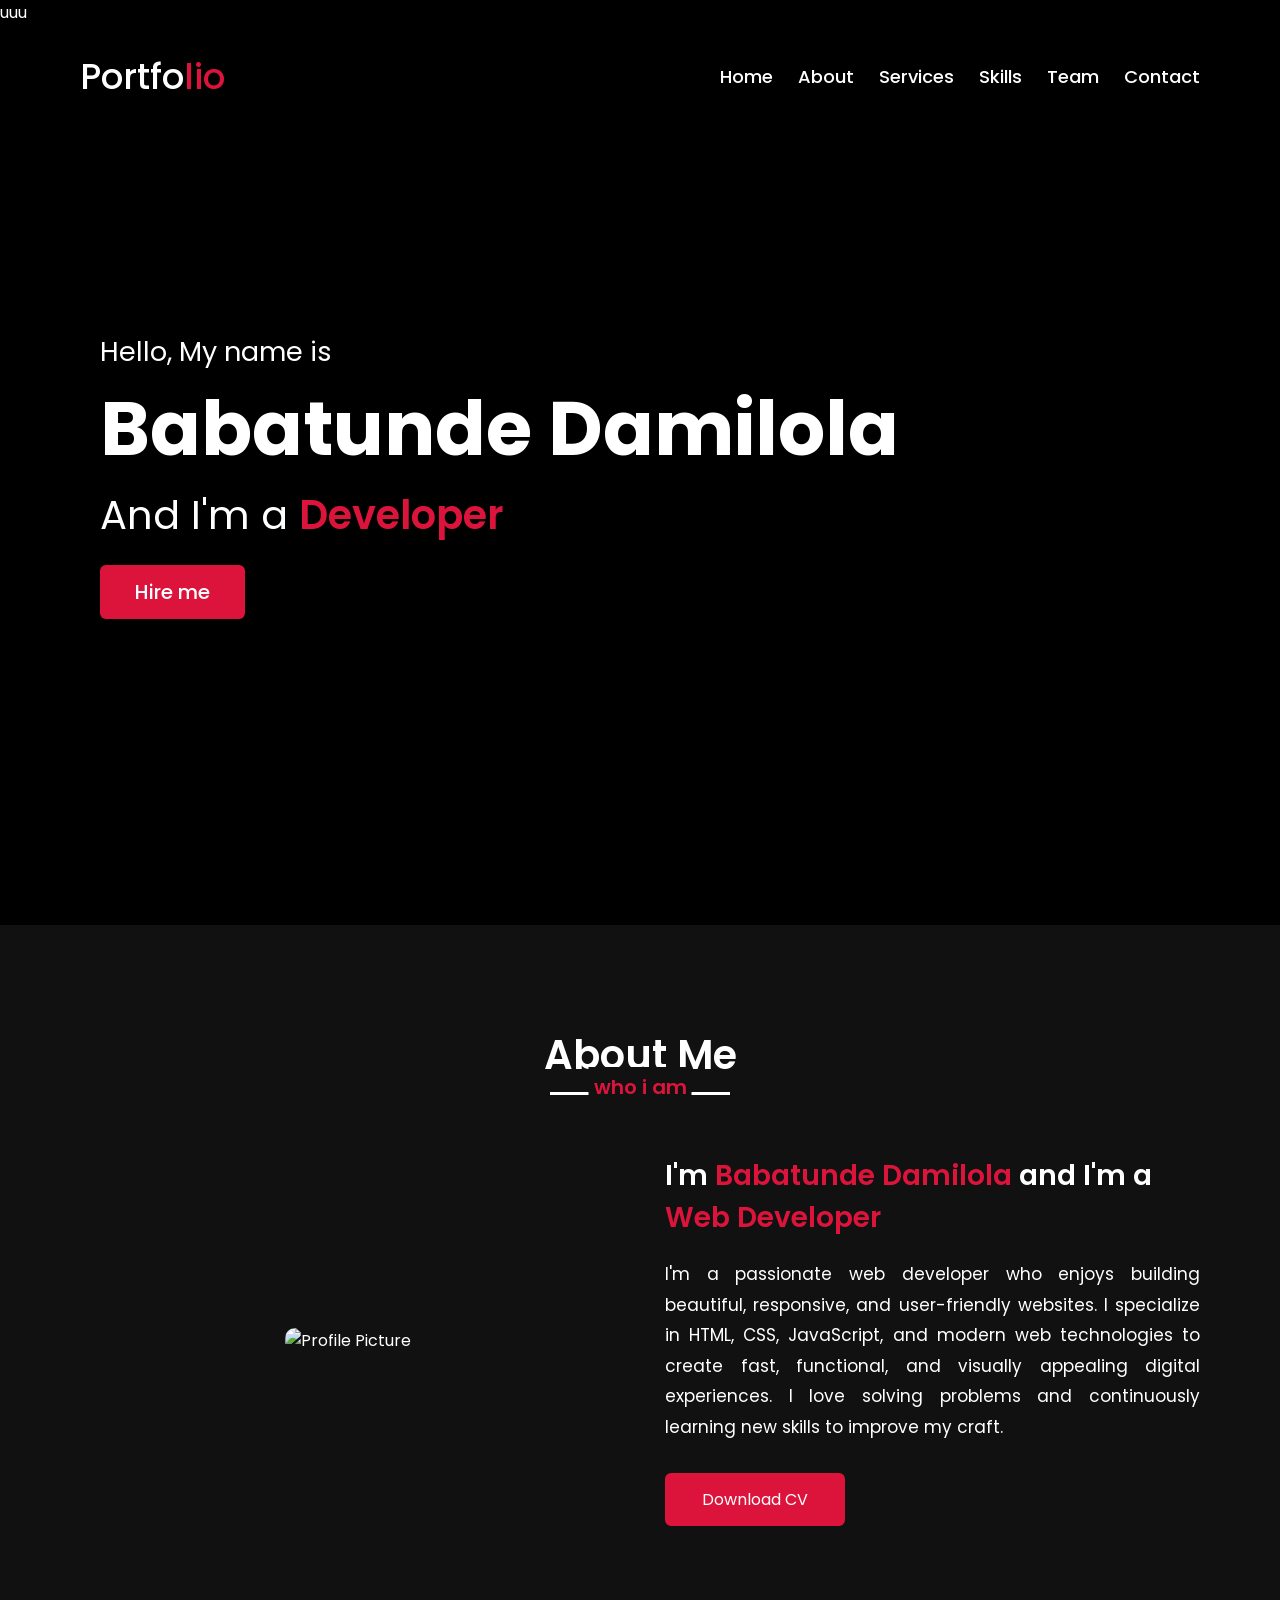
==== index.html @ c6ede499 "first commit" ====
<!doctype html>
<html lang="en">
  <head>
    <meta charset="UTF-8" />
    <meta name="viewport" content="width=device-width, initial-scale=1.0" />
    <link rel="stylesheet" href="style.css" />
    <title>Document</title>
    uuu
  </head>
  <body>
    <nav class="navbar">
      <div class="logo">
        <a href="#">Portfo<span>lio</span> </a>
      </div>
      <ul class="menu">
        <li><a href="#">Home</a></li>
        <li><a href="#">About</a></li>
        <li><a href="#">Services</a></li>
        <li><a href="#">Skills</a></li>
        <li><a href="#">Team</a></li>
        <li><a href="#">Contact</a></li>
      </ul>
    </nav>
    <section class="home">
      <div class="home-content">
        <div class="text-1">Hello, My name is</div>
        <div class="text-2">Babatunde Damilola</div>
        <div class="text-3">And I'm a <span>Developer</span></div>
        <a href="#" class="hire-btn">Hire me</a>
      </div>
    </section>
  </body>
</html>
<!-- About Section -->
<section class="about" id="about">
  <div class="max-width">
    <h2 class="title">About Me</h2>

    <div class="about-content">
      <div class="column left">
        <img src="images/profile.jpg" alt="Profile Picture" />
      </div>

      <div class="column right">
        <div class="text">
          I'm <span>Babatunde Damilola</span> and I'm a
          <span>Web Developer</span>
        </div>

        <p>
          I'm a passionate web developer who enjoys building beautiful,
          responsive, and user-friendly websites. I specialize in HTML, CSS,
          JavaScript, and modern web technologies to create fast, functional,
          and visually appealing digital experiences. I love solving problems
          and continuously learning new skills to improve my craft.
        </p>

        <a href="#">Download CV</a>
      </div>
    </div>
  </div>
</section>
---- style.css ----
@import url('https://fonts.googleapis.com/css2?family=Poppins:wght@300;400;500;600;700&display=swap');

* {
    margin: 0;
    padding: 0;
    box-sizing: border-box;
    font-family: 'Poppins', sans-serif;
}

body {
    background: #000;
    color: white;
}

/* Navbar */
.navbar {
    position: fixed;
    width: 100%;
    padding: 25px 80px;
    display: flex;
    justify-content: space-between;
    align-items: center;
}

.logo a {
    color: white;
    text-decoration: none;
    font-size: 35px;
    font-weight: 500;
}

.logo a span {
    color: crimson;
}

.menu {
    display: flex;
    list-style: none;
}

.menu li {
    margin-left: 25px;
}

.menu li a {
    color: white;
    text-decoration: none;
    font-size: 18px;
    font-weight: 500;
}

.menu li a:hover {
    color: crimson;
}

/* Home Section */
.home {
    height: 100vh;
    display: flex;
    align-items: center;
    padding-left: 100px;
}

.text-1 {
    font-size: 27px;
}

.text-2 {
    font-size: 75px;
    font-weight: 700;
}

.text-3 {
    font-size: 40px;
}

.text-3 span {
    color: crimson;
    font-weight: 600;
}

.home-content a {
    display: inline-block;
    margin-top: 20px;
    background: crimson;
    color: white;
    text-decoration: none;
    padding: 12px 35px;
    border-radius: 6px;
    font-size: 20px;
    font-weight: 500;
}

.hire-btn {
    display: inline-block;
    background: crimson;
    color: white;
    text-decoration: none;
    font-size: 25px;
    font-weight: 500;
    padding: 12px 36px;
    border-radius: 6px;
    margin-top: 20px;
    transition: all 0.3s ease;
}

.hire-btn:hover {
    background: transparent;
    color: crimson;
    border: 2px solid crimson;
}

/* About Section */
.about {
    background: #111;
    color: #fff;
    padding: 100px 0;
}

.max-width {
    max-width: 1300px;
    padding: 0 80px;
    margin: auto;
}

.about .title {
    position: relative;
    text-align: center;
    font-size: 40px;
    font-weight: 600;
    margin-bottom: 70px;
}

.about .title::before {
    content: "";
    position: absolute;
    bottom: -10px;
    left: 50%;
    width: 180px;
    height: 3px;
    background: #fff;
    transform: translateX(-50%);
}

.about .title::after {
    content: "who i am";
    position: absolute;
    bottom: -22px;
    left: 50%;
    font-size: 20px;
    color: crimson;
    padding: 5px;
    background: #111;
    transform: translateX(-50%);
}

.about-content {
    display: flex;
    justify-content: space-between;
    align-items: center;
    gap: 50px;
    flex-wrap: wrap;
}

.about-content .left {
    flex: 1;
    text-align: center;
}

.about-content .left img {
    width: 350px;
    max-width: 100%;
    border-radius: 10px;
    object-fit: cover;
}

.about-content .right {
    flex: 1;
}

.about-content .right .text {
    font-size: 28px;
    font-weight: 600;
    margin-bottom: 20px;
}

.about-content .right .text span {
    color: crimson;
}

.about-content .right p {
    font-size: 17px;
    line-height: 1.8;
    text-align: justify;
}

.about-content .right a {
    display: inline-block;
    margin-top: 30px;
    padding: 12px 35px;
    background: crimson;
    color: #fff;
    text-decoration: none;
    border-radius: 6px;
    border: 2px solid crimson;
    transition: .3s;
}

.about-content .right a:hover {
    background: transparent;
    color: crimson;
}
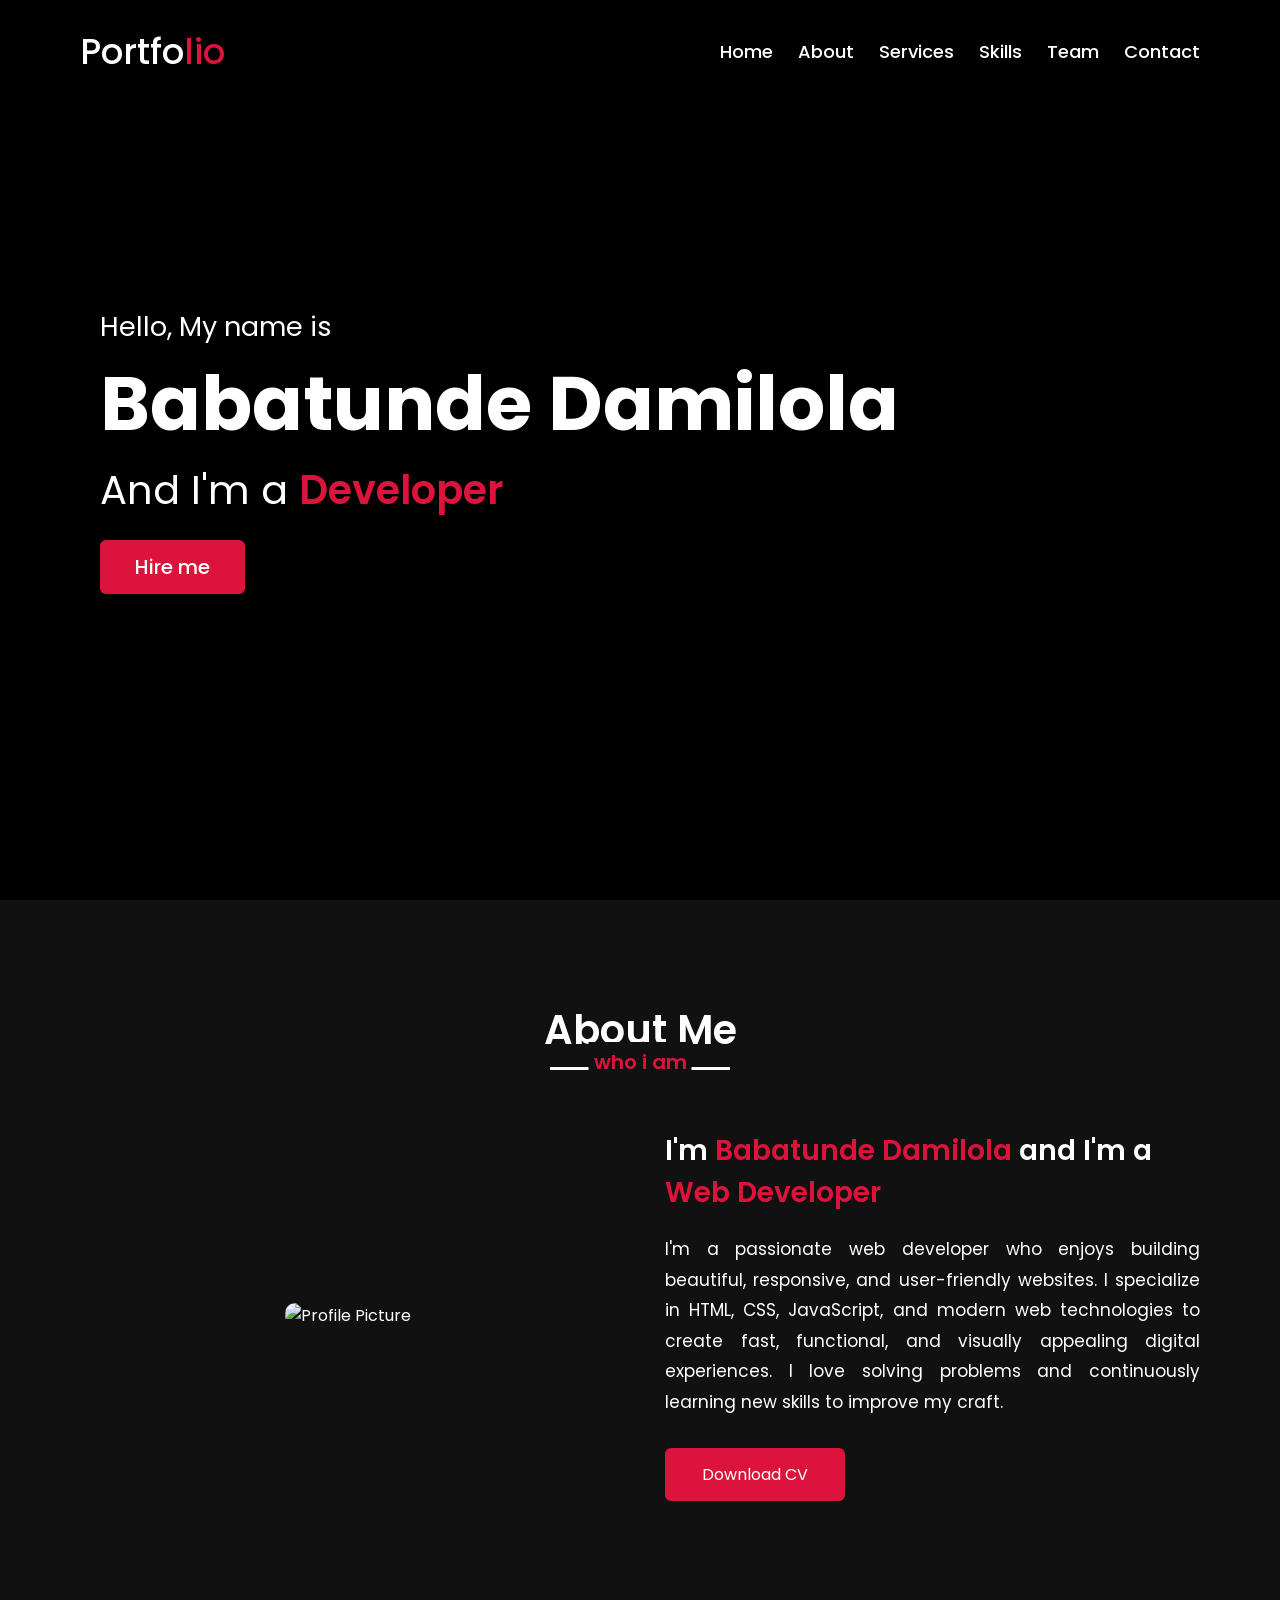
==== commit fda7f1db: "Change document title to 'My Portfolio'" ====
--- a/index.html
+++ b/index.html
@@ -4,8 +4,7 @@
     <meta charset="UTF-8" />
     <meta name="viewport" content="width=device-width, initial-scale=1.0" />
     <link rel="stylesheet" href="style.css" />
-    <title>Document</title>
-    uuu
+    <title>My Portfolio</title>
   </head>
   <body>
     <nav class="navbar">
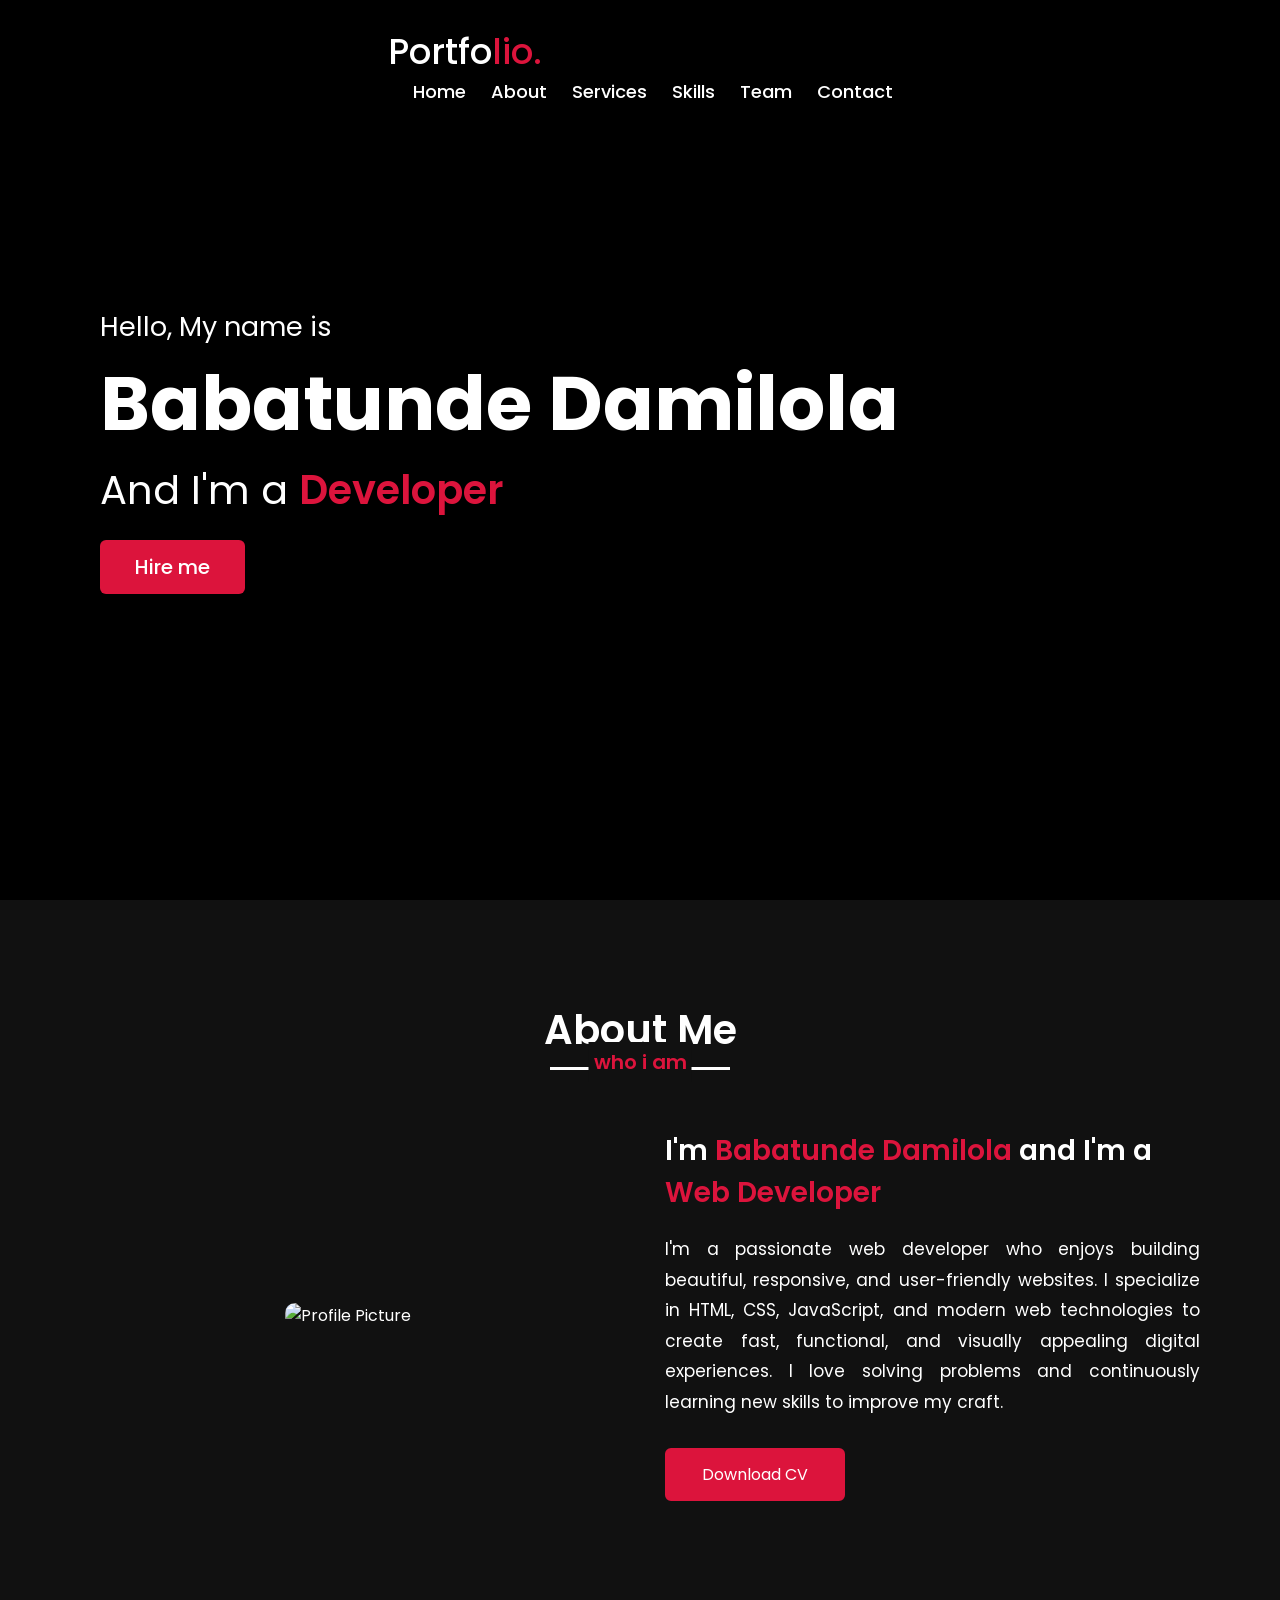
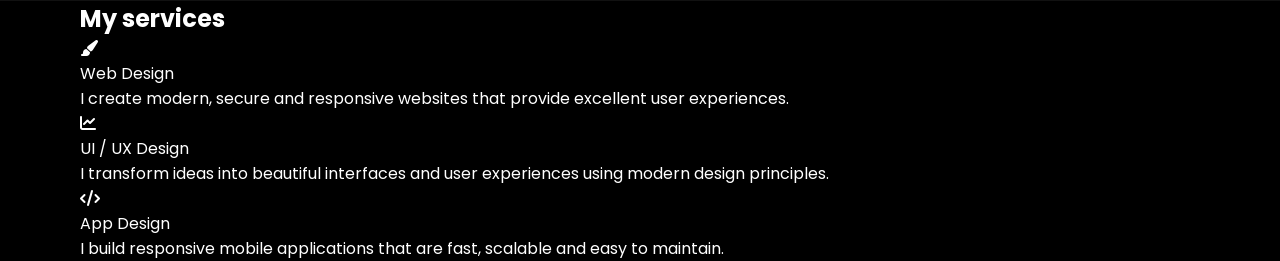
==== commit 0d77cf33: "Update index.html" ====
--- a/index.html
+++ b/index.html
@@ -5,21 +5,31 @@
     <meta name="viewport" content="width=device-width, initial-scale=1.0" />
     <link rel="stylesheet" href="style.css" />
     <title>My Portfolio</title>
+    <link
+      rel="stylesheet"
+      href="https://cdnjs.cloudflare.com/ajax/libs/font-awesome/6.7.2/css/all.min.css"
+    />
+    <script src="script.js"></script>
   </head>
   <body>
-    <nav class="navbar">
-      <div class="logo">
-        <a href="#">Portfo<span>lio</span> </a>
-      </div>
-      <ul class="menu">
-        <li><a href="#">Home</a></li>
-        <li><a href="#">About</a></li>
-        <li><a href="#">Services</a></li>
-        <li><a href="#">Skills</a></li>
-        <li><a href="#">Team</a></li>
-        <li><a href="#">Contact</a></li>
-      </ul>
-    </nav>
+    <header>
+      <nav class="navbar">
+        <div class="max-width">
+          <div class="logo">
+            <a href="#">Portfo<span>lio.</span></a>
+          </div>
+
+          <ul class="menu">
+            <li><a href="#home">Home</a></li>
+            <li><a href="#about">About</a></li>
+            <li><a href="#services">Services</a></li>
+            <li><a href="#skills">Skills</a></li>
+            <li><a href="#team">Team</a></li>
+            <li><a href="#contact">Contact</a></li>
+          </ul>
+        </div>
+      </nav>
+    </header>
     <section class="home">
       <div class="home-content">
         <div class="text-1">Hello, My name is</div>
@@ -59,3 +69,49 @@
     </div>
   </div>
 </section>
+<section class="services" id="services">
+  <div class="max-width">
+    <h2 class="title">My services</h2>
+
+    <div class="serv-content">
+      <div class="card">
+        <div class="box">
+          <i class="fas fa-paint-brush"></i>
+
+          <div class="text">Web Design</div>
+
+          <p>
+            I create modern, secure and responsive websites that provide
+            excellent user experiences.
+          </p>
+        </div>
+      </div>
+
+      <div class="card">
+        <div class="box">
+          <i class="fas fa-chart-line"></i>
+
+          <div class="text">UI / UX Design</div>
+
+          <p>
+            I transform ideas into beautiful interfaces and user experiences
+            using modern design principles.
+          </p>
+        </div>
+      </div>
+
+      <div class="card">
+        <div class="box">
+          <i class="fas fa-code"></i>
+
+          <div class="text">App Design</div>
+
+          <p>
+            I build responsive mobile applications that are fast, scalable and
+            easy to maintain.
+          </p>
+        </div>
+      </div>
+    </div>
+  </div>
+</section>
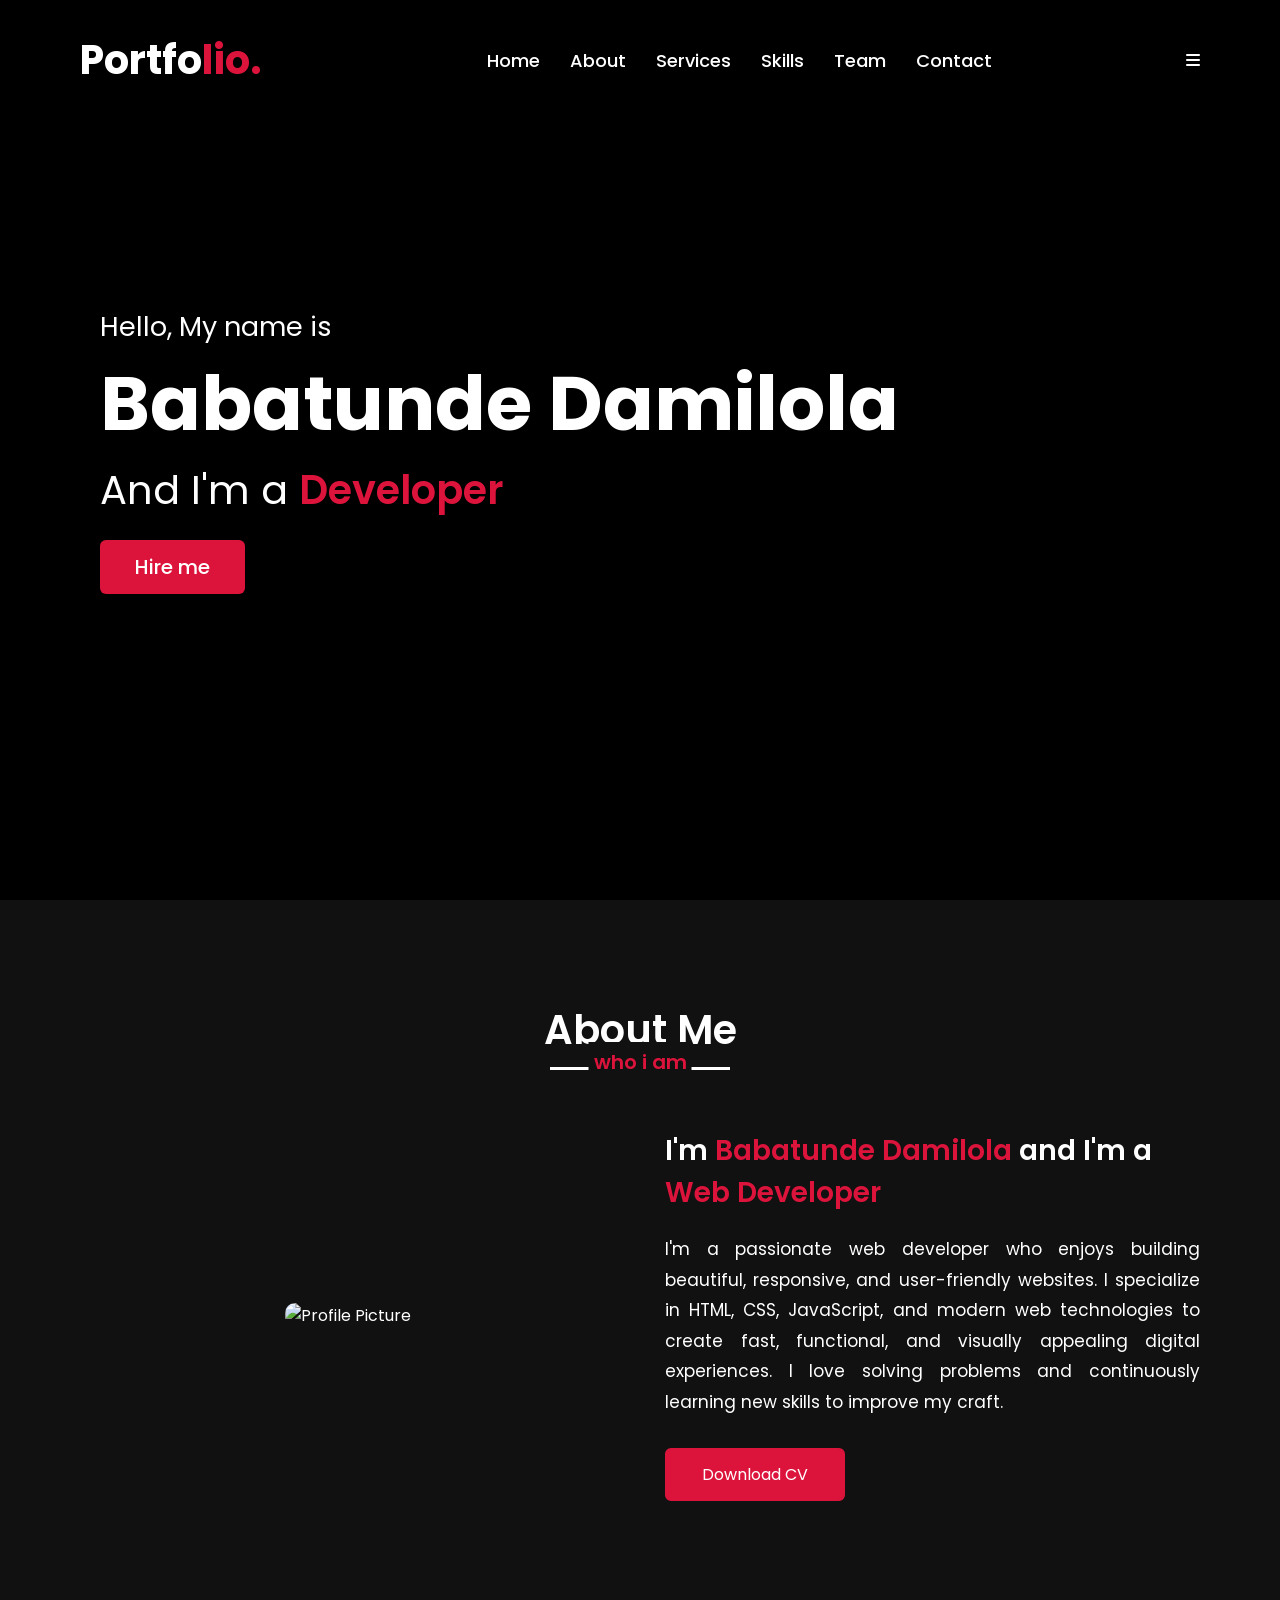
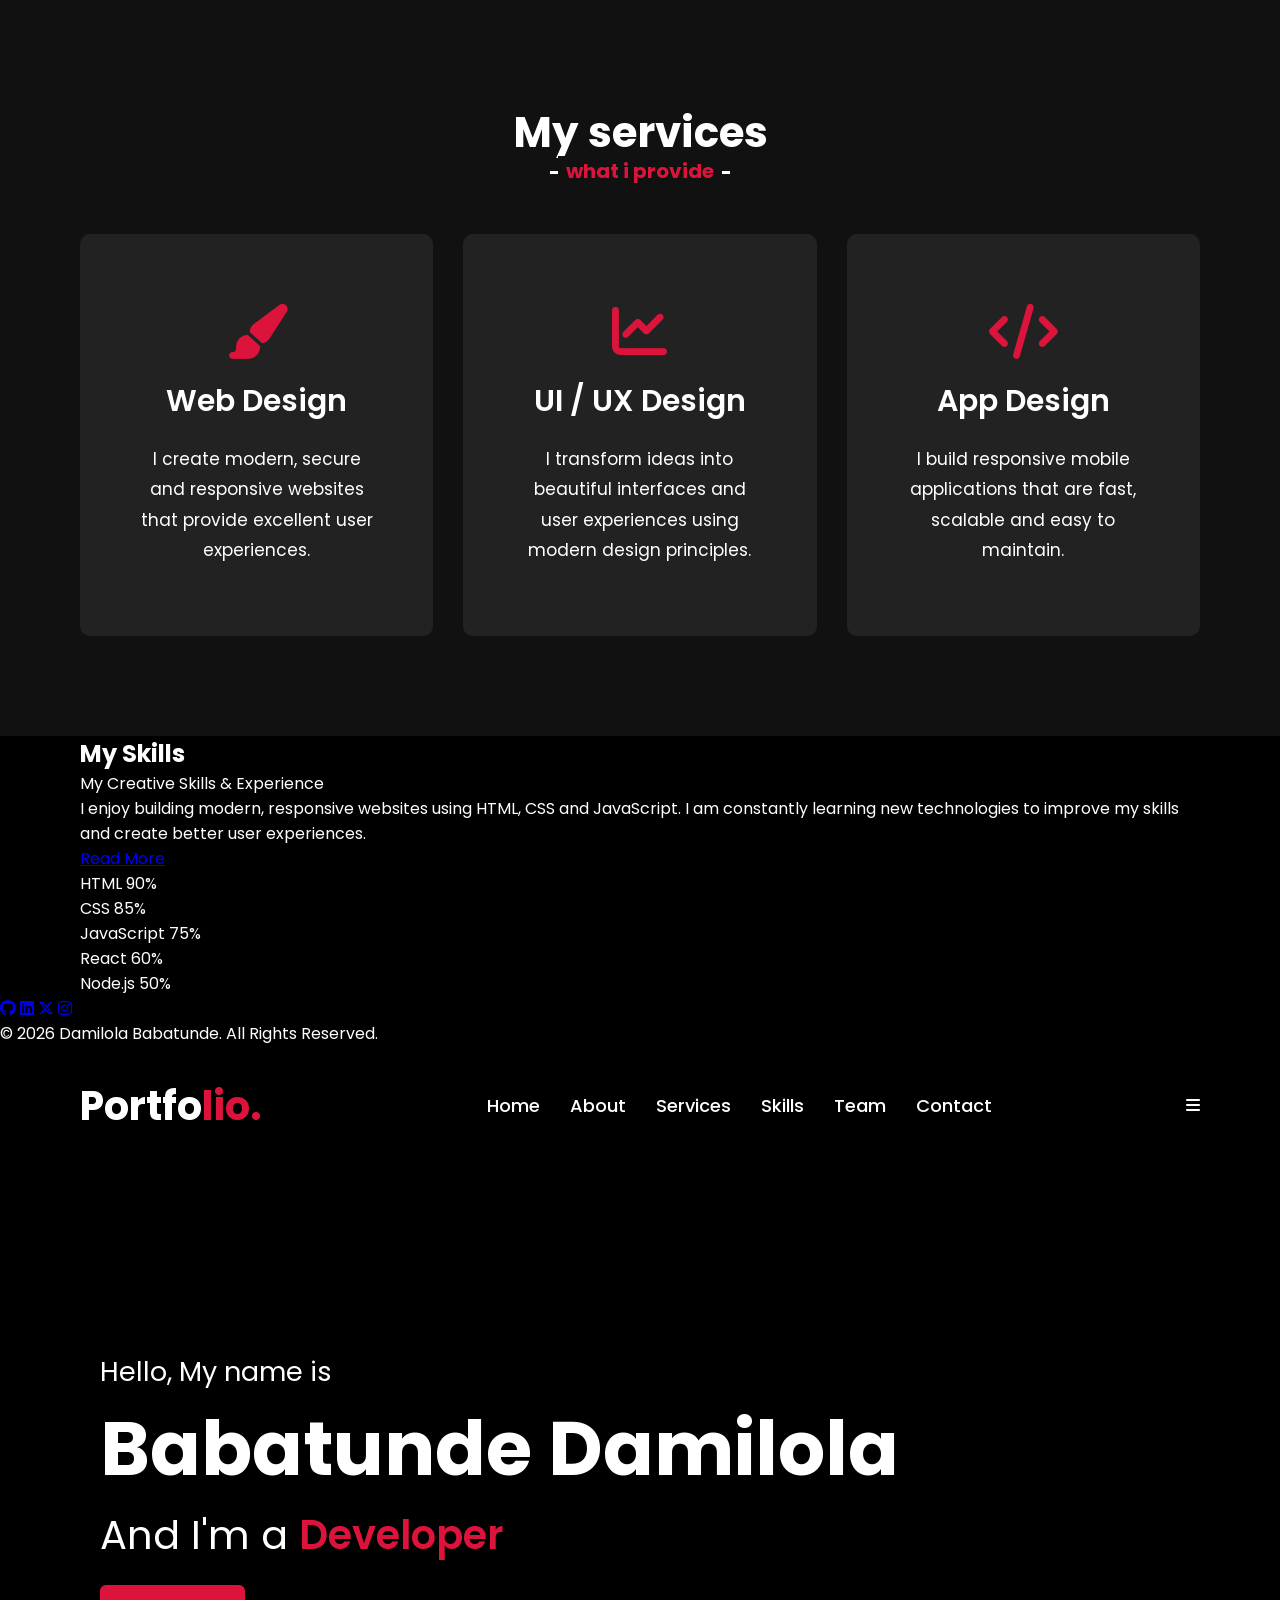
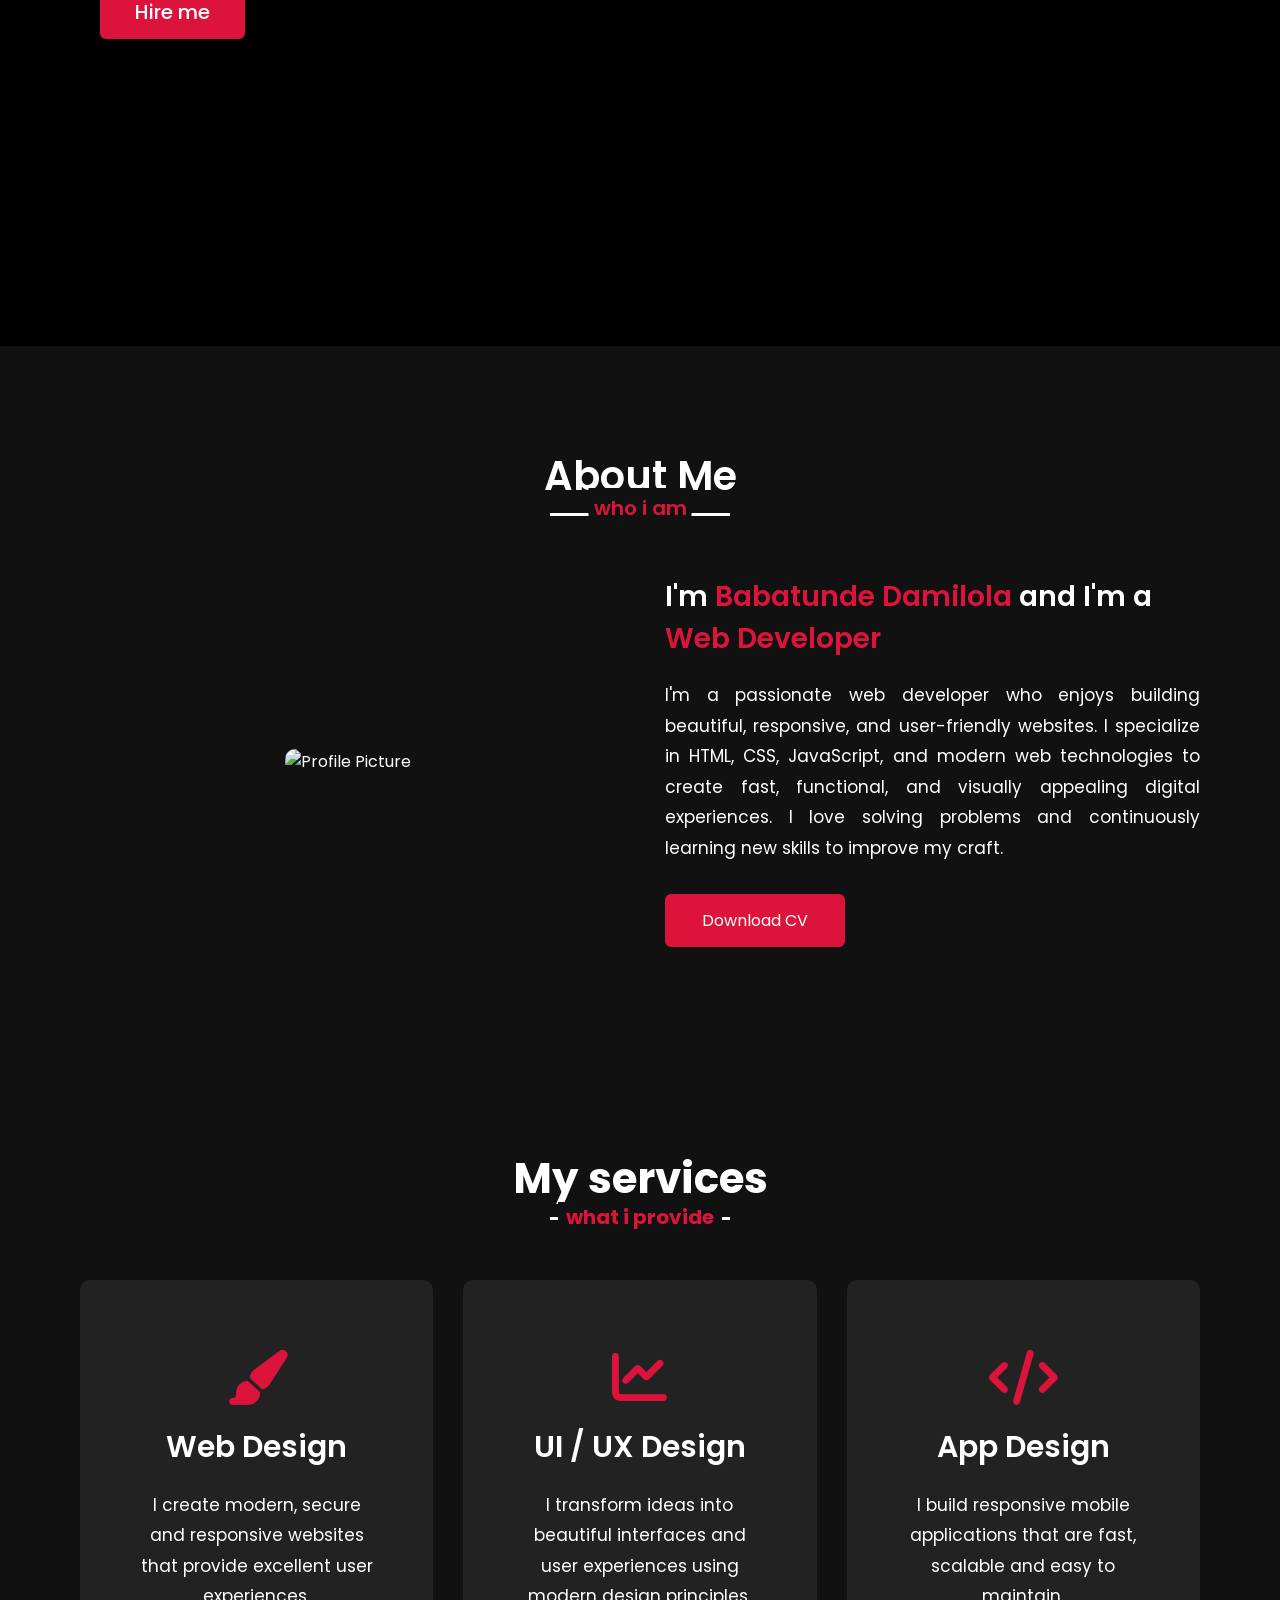
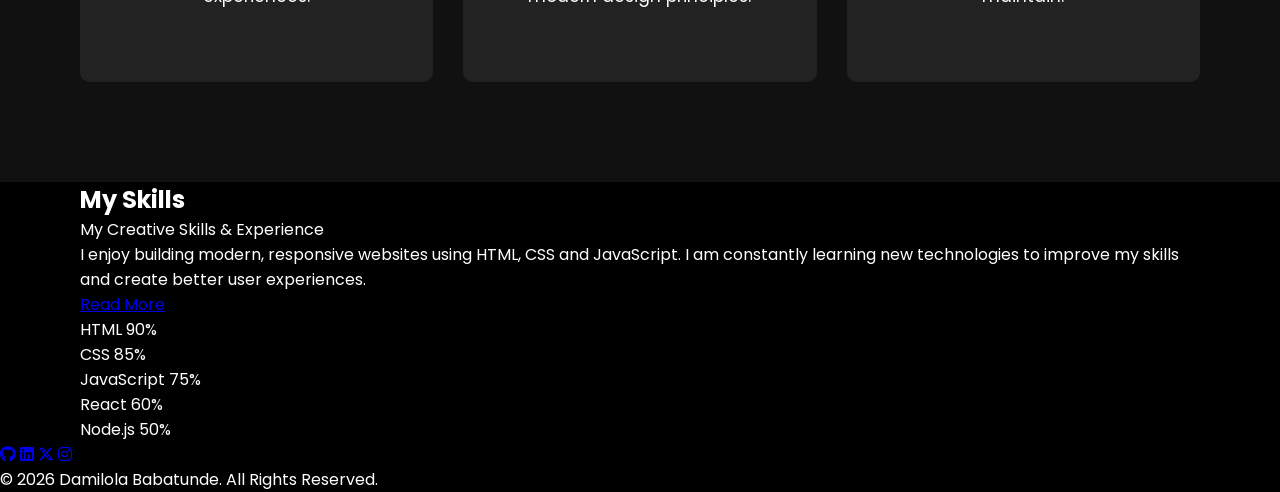
==== commit 30ba1f0e: "Update index.html" ====
--- a/index.html
+++ b/index.html
@@ -27,6 +27,9 @@
             <li><a href="#team">Team</a></li>
             <li><a href="#contact">Contact</a></li>
           </ul>
+          <div class="menu-btn">
+            <i class="fas fa-bars"></i>
+          </div>
         </div>
       </nav>
     </header>
@@ -115,3 +118,299 @@
     </div>
   </div>
 </section>
+<section class="skills" id="skills">
+  <div class="max-width">
+    <h2 class="title">My Skills</h2>
+
+    <div class="skills-content">
+      <!-- Left Side -->
+
+      <div class="column left">
+        <div class="text">My Creative Skills & Experience</div>
+
+        <p>
+          I enjoy building modern, responsive websites using HTML, CSS and
+          JavaScript. I am constantly learning new technologies to improve my
+          skills and create better user experiences.
+        </p>
+
+        <a href="#">Read More</a>
+      </div>
+
+      <!-- Right Side -->
+
+      <div class="column right">
+        <div class="bars">
+          <div class="info">
+            <span>HTML</span>
+            <span>90%</span>
+          </div>
+
+          <div class="line html"></div>
+        </div>
+
+        <div class="bars">
+          <div class="info">
+            <span>CSS</span>
+            <span>85%</span>
+          </div>
+
+          <div class="line css"></div>
+        </div>
+
+        <div class="bars">
+          <div class="info">
+            <span>JavaScript</span>
+            <span>75%</span>
+          </div>
+
+          <div class="line javascript"></div>
+        </div>
+
+        <div class="bars">
+          <div class="info">
+            <span>React</span>
+            <span>60%</span>
+          </div>
+
+          <div class="line react"></div>
+        </div>
+
+        <div class="bars">
+          <div class="info">
+            <span>Node.js</span>
+            <span>50%</span>
+          </div>
+
+          <div class="line node"></div>
+        </div>
+      </div>
+    </div>
+  </div>
+</section>
+
+<footer>
+  <div class="social-icons">
+    <a href="https://github.com/alicebab2018-a11y"
+      ><i class="fab fa-github"></i
+    ></a>
+
+    <a href="#"><i class="fab fa-linkedin"></i></a>
+
+    <a href="#"><i class="fab fa-x-twitter"></i></a>
+
+    <a href="https://www.instagram.com/dammy12310/?__pwa=1#"
+      ><i class="fab fa-instagram"></i
+    ></a>
+  </div>
+
+  <p>© 2026 Damilola Babatunde. All Rights Reserved.</p>
+</footer>
+<!doctype html>
+<html lang="en">
+  <head>
+    <meta charset="UTF-8" />
+    <meta name="viewport" content="width=device-width, initial-scale=1.0" />
+    <link rel="stylesheet" href="style.css" />
+    <title>My Portfolio</title>
+    <link
+      rel="stylesheet"
+      href="https://cdnjs.cloudflare.com/ajax/libs/font-awesome/6.7.2/css/all.min.css"
+    />
+    <script src="script.js"></script>
+  </head>
+  <body>
+    <header>
+      <nav class="navbar">
+        <div class="max-width">
+          <div class="logo">
+            <a href="#">Portfo<span>lio.</span></a>
+          </div>
+
+          <ul class="menu">
+            <li><a href="#home">Home</a></li>
+            <li><a href="#about">About</a></li>
+            <li><a href="#services">Services</a></li>
+            <li><a href="#skills">Skills</a></li>
+            <li><a href="#team">Team</a></li>
+            <li><a href="#contact">Contact</a></li>
+          </ul>
+          <div class="menu-btn">
+            <i class="fas fa-bars"></i>
+          </div>
+        </div>
+      </nav>
+    </header>
+    <section class="home">
+      <div class="home-content">
+        <div class="text-1">Hello, My name is</div>
+        <div class="text-2">Babatunde Damilola</div>
+        <div class="text-3">And I'm a <span>Developer</span></div>
+        <a href="#" class="hire-btn">Hire me</a>
+      </div>
+    </section>
+  </body>
+</html>
+<!-- About Section -->
+<section class="about" id="about">
+  <div class="max-width">
+    <h2 class="title">About Me</h2>
+
+    <div class="about-content">
+      <div class="column left">
+        <img src="images/profile.jpg" alt="Profile Picture" />
+      </div>
+
+      <div class="column right">
+        <div class="text">
+          I'm <span>Babatunde Damilola</span> and I'm a
+          <span>Web Developer</span>
+        </div>
+
+        <p>
+          I'm a passionate web developer who enjoys building beautiful,
+          responsive, and user-friendly websites. I specialize in HTML, CSS,
+          JavaScript, and modern web technologies to create fast, functional,
+          and visually appealing digital experiences. I love solving problems
+          and continuously learning new skills to improve my craft.
+        </p>
+
+        <a href="#">Download CV</a>
+      </div>
+    </div>
+  </div>
+</section>
+<section class="services" id="services">
+  <div class="max-width">
+    <h2 class="title">My services</h2>
+
+    <div class="serv-content">
+      <div class="card">
+        <div class="box">
+          <i class="fas fa-paint-brush"></i>
+
+          <div class="text">Web Design</div>
+
+          <p>
+            I create modern, secure and responsive websites that provide
+            excellent user experiences.
+          </p>
+        </div>
+      </div>
+
+      <div class="card">
+        <div class="box">
+          <i class="fas fa-chart-line"></i>
+
+          <div class="text">UI / UX Design</div>
+
+          <p>
+            I transform ideas into beautiful interfaces and user experiences
+            using modern design principles.
+          </p>
+        </div>
+      </div>
+
+      <div class="card">
+        <div class="box">
+          <i class="fas fa-code"></i>
+
+          <div class="text">App Design</div>
+
+          <p>
+            I build responsive mobile applications that are fast, scalable and
+            easy to maintain.
+          </p>
+        </div>
+      </div>
+    </div>
+  </div>
+</section>
+<section class="skills" id="skills">
+  <div class="max-width">
+    <h2 class="title">My Skills</h2>
+
+    <div class="skills-content">
+      <!-- Left Side -->
+
+      <div class="column left">
+        <div class="text">My Creative Skills & Experience</div>
+
+        <p>
+          I enjoy building modern, responsive websites using HTML, CSS and
+          JavaScript. I am constantly learning new technologies to improve my
+          skills and create better user experiences.
+        </p>
+
+        <a href="#">Read More</a>
+      </div>
+
+      <!-- Right Side -->
+
+      <div class="column right">
+        <div class="bars">
+          <div class="info">
+            <span>HTML</span>
+            <span>90%</span>
+          </div>
+
+          <div class="line html"></div>
+        </div>
+
+        <div class="bars">
+          <div class="info">
+            <span>CSS</span>
+            <span>85%</span>
+          </div>
+
+          <div class="line css"></div>
+        </div>
+
+        <div class="bars">
+          <div class="info">
+            <span>JavaScript</span>
+            <span>75%</span>
+          </div>
+
+          <div class="line javascript"></div>
+        </div>
+
+        <div class="bars">
+          <div class="info">
+            <span>React</span>
+            <span>60%</span>
+          </div>
+
+          <div class="line react"></div>
+        </div>
+
+        <div class="bars">
+          <div class="info">
+            <span>Node.js</span>
+            <span>50%</span>
+          </div>
+
+          <div class="line node"></div>
+        </div>
+      </div>
+    </div>
+  </div>
+</section>
+
+<footer>
+  <div class="social-icons">
+    <a href="https://github.com/alicebab2018-a11y"
+      ><i class="fab fa-github"></i
+    ></a>
+
+    <a href="#"><i class="fab fa-linkedin"></i></a>
+
+    <a href="#"><i class="fab fa-x-twitter"></i></a>
+
+    <a href="https://www.instagram.com/dammy12310/?__pwa=1#"
+      ><i class="fab fa-instagram"></i
+    ></a>
+  </div>
+
+  <p>© 2026 Damilola Babatunde. All Rights Reserved.</p>
+</footer>
--- a/style.css
+++ b/style.css
@@ -12,25 +12,40 @@
     color: white;
 }
 
-/* Navbar */
+/* NAVBAR */
+
 .navbar {
     position: fixed;
     width: 100%;
-    padding: 25px 80px;
+    padding: 30px 0;
+    z-index: 999;
+    transition: all .3s ease;
+}
+
+.navbar.sticky {
+    padding: 18px 0;
+    background: crimson;
+}
+
+.navbar .max-width {
     display: flex;
     justify-content: space-between;
     align-items: center;
 }
 
 .logo a {
-    color: white;
+    color: #fff;
+    font-size: 40px;
+    font-weight: 700;
     text-decoration: none;
-    font-size: 35px;
-    font-weight: 500;
-}
-
-.logo a span {
-    color: crimson;
+}
+
+.logo span {
+    color: crimson;
+}
+
+.navbar.sticky .logo span {
+    color: #fff;
 }
 
 .menu {
@@ -39,7 +54,7 @@
 }
 
 .menu li {
-    margin-left: 25px;
+    margin-left: 30px;
 }
 
 .menu li a {
@@ -47,10 +62,15 @@
     text-decoration: none;
     font-size: 18px;
     font-weight: 500;
+    transition: .3s;
 }
 
 .menu li a:hover {
     color: crimson;
+}
+
+.navbar.sticky .menu li a:hover {
+    color: black;
 }
 
 /* Home Section */
@@ -209,4 +229,313 @@
 .about-content .right a:hover {
     background: transparent;
     color: crimson;
-}+}
+
+.services {
+    background: #111;
+    color: #fff;
+    padding: 100px 0;
+}
+
+.serv-content {
+    display: flex;
+    justify-content: space-between;
+    flex-wrap: wrap;
+    gap: 30px;
+}
+
+.card {
+    flex: 1;
+    min-width: 280px;
+    background: #222;
+    border-radius: 10px;
+    text-align: center;
+    padding: 30px 25px;
+    transition: .3s;
+}
+
+.services {
+    background: #111;
+    color: #fff;
+    padding: 100px 0;
+}
+
+.services .title {
+    text-align: center;
+    font-size: 42px;
+    font-weight: 700;
+    position: relative;
+    margin-bottom: 70px;
+}
+
+.services .title::before {
+    content: "";
+    position: absolute;
+    width: 180px;
+    height: 3px;
+    background: #fff;
+    left: 50%;
+    bottom: -10px;
+    transform: translateX(-50%);
+}
+
+.services .title::after {
+    content: "what i provide";
+    position: absolute;
+    left: 50%;
+    bottom: -22px;
+    transform: translateX(-50%);
+    background: #111;
+    color: crimson;
+    padding: 0 8px;
+    font-size: 20px;
+}
+
+.serv-content {
+    display: flex;
+    justify-content: center;
+    gap: 30px;
+    flex-wrap: wrap;
+}
+
+.card {
+    width: 340px;
+    background: #222;
+    border-radius: 10px;
+    overflow: hidden;
+    transition: .4s;
+}
+
+.card:hover {
+    background: crimson;
+    transform: translateY(-12px);
+}
+
+.box {
+    text-align: center;
+    padding: 40px 30px;
+}
+
+.box i {
+    font-size: 55px;
+    color: crimson;
+    transition: .4s;
+}
+
+.card:hover i {
+    color: white;
+}
+
+.box .text {
+    font-size: 30px;
+    font-weight: 600;
+    margin: 20px 0;
+}
+
+.box p {
+    font-size: 17px;
+    line-height: 1.8;
+}
+
+.card:hover p,
+.card:hover .text {
+    color: white;
+}
+/* ============================= */
+/* LARGE TABLETS */
+/* ============================= */
+@media (max-width: 991px){
+
+    .max-width{
+        padding: 0 50px;
+    }
+
+    .home .text-2{
+        font-size: 65px;
+    }
+
+    .home .text-3{
+        font-size: 35px;
+    }
+
+    .about-content,
+    .serv-content,
+    .skills-content,
+    .contact-content{
+        flex-wrap: wrap;
+    }
+
+    .about-content .left,
+    .about-content .right,
+    .skills-content .column,
+    .contact-content .column{
+        width: 100%;
+    }
+
+    .card{
+        width: calc(50% - 15px);
+    }
+
+}
+
+/* ============================= */
+/* TABLETS */
+/* ============================= */
+@media (max-width:768px){
+
+    .max-width{
+        padding: 0 30px;
+    }
+
+    /* Navbar */
+
+    .menu{
+        position: fixed;
+        background:#111;
+        height:100vh;
+        width:100%;
+        left:-100%;
+        top:0;
+        text-align:center;
+        padding-top:80px;
+        transition:.4s;
+        display:block;
+    }
+
+    .menu.active{
+        left:0;
+    }
+
+    .menu li{
+        display:block;
+        margin:30px 0;
+    }
+
+    .menu li a{
+        font-size:25px;
+    }
+
+    .menu-btn{
+        display:block;
+        color:white;
+        font-size:28px;
+        cursor:pointer;
+    }
+
+    /* Home */
+
+    .home{
+        text-align:center;
+    }
+
+    .home-content{
+        width:100%;
+    }
+
+    .home .text-1{
+        font-size:24px;
+    }
+
+    .home .text-2{
+        font-size:55px;
+    }
+
+    .home .text-3{
+        font-size:30px;
+    }
+
+    .hire-btn{
+        font-size:18px;
+        padding:12px 30px;
+    }
+
+    /* About */
+
+    .about-content{
+        flex-direction:column;
+        text-align:center;
+    }
+
+    .about-content .left img{
+        width:260px;
+    }
+
+    .about-content .right{
+        margin-top:40px;
+    }
+
+    /* Services */
+
+    .serv-content{
+        justify-content:center;
+    }
+
+    .card{
+        width:100%;
+        max-width:450px;
+    }
+
+}
+
+/* ============================= */
+/* MOBILE */
+/* ============================= */
+@media (max-width:480px){
+
+    .max-width{
+        padding:0 20px;
+    }
+
+    .logo a{
+        font-size:30px;
+    }
+
+    .home .text-1{
+        font-size:18px;
+    }
+
+    .home .text-2{
+        font-size:38px;
+    }
+
+    .home .text-3{
+        font-size:22px;
+    }
+
+    .title{
+        font-size:32px;
+    }
+
+    .about .title::after,
+    .services .title::after,
+    .skills .title::after,
+    .contact .title::after{
+        font-size:16px;
+    }
+
+    .about-content .left img{
+        width:200px;
+    }
+
+    .box{
+        padding:30px 20px;
+    }
+
+    .box i{
+        font-size:45px;
+    }
+
+    .box .text{
+        font-size:22px;
+    }
+
+    .box p{
+        font-size:15px;
+    }
+
+    .hire-btn{
+        width:100%;
+        text-align:center;
+    }
+
+}
--- a/style.css
+++ b/style.css
@@ -12,25 +12,40 @@
     color: white;
 }
 
-/* Navbar */
+/* NAVBAR */
+
 .navbar {
     position: fixed;
     width: 100%;
-    padding: 25px 80px;
+    padding: 30px 0;
+    z-index: 999;
+    transition: all .3s ease;
+}
+
+.navbar.sticky {
+    padding: 18px 0;
+    background: crimson;
+}
+
+.navbar .max-width {
     display: flex;
     justify-content: space-between;
     align-items: center;
 }
 
 .logo a {
-    color: white;
+    color: #fff;
+    font-size: 40px;
+    font-weight: 700;
     text-decoration: none;
-    font-size: 35px;
-    font-weight: 500;
-}
-
-.logo a span {
-    color: crimson;
+}
+
+.logo span {
+    color: crimson;
+}
+
+.navbar.sticky .logo span {
+    color: #fff;
 }
 
 .menu {
@@ -39,7 +54,7 @@
 }
 
 .menu li {
-    margin-left: 25px;
+    margin-left: 30px;
 }
 
 .menu li a {
@@ -47,10 +62,15 @@
     text-decoration: none;
     font-size: 18px;
     font-weight: 500;
+    transition: .3s;
 }
 
 .menu li a:hover {
     color: crimson;
+}
+
+.navbar.sticky .menu li a:hover {
+    color: black;
 }
 
 /* Home Section */
@@ -209,4 +229,313 @@
 .about-content .right a:hover {
     background: transparent;
     color: crimson;
-}+}
+
+.services {
+    background: #111;
+    color: #fff;
+    padding: 100px 0;
+}
+
+.serv-content {
+    display: flex;
+    justify-content: space-between;
+    flex-wrap: wrap;
+    gap: 30px;
+}
+
+.card {
+    flex: 1;
+    min-width: 280px;
+    background: #222;
+    border-radius: 10px;
+    text-align: center;
+    padding: 30px 25px;
+    transition: .3s;
+}
+
+.services {
+    background: #111;
+    color: #fff;
+    padding: 100px 0;
+}
+
+.services .title {
+    text-align: center;
+    font-size: 42px;
+    font-weight: 700;
+    position: relative;
+    margin-bottom: 70px;
+}
+
+.services .title::before {
+    content: "";
+    position: absolute;
+    width: 180px;
+    height: 3px;
+    background: #fff;
+    left: 50%;
+    bottom: -10px;
+    transform: translateX(-50%);
+}
+
+.services .title::after {
+    content: "what i provide";
+    position: absolute;
+    left: 50%;
+    bottom: -22px;
+    transform: translateX(-50%);
+    background: #111;
+    color: crimson;
+    padding: 0 8px;
+    font-size: 20px;
+}
+
+.serv-content {
+    display: flex;
+    justify-content: center;
+    gap: 30px;
+    flex-wrap: wrap;
+}
+
+.card {
+    width: 340px;
+    background: #222;
+    border-radius: 10px;
+    overflow: hidden;
+    transition: .4s;
+}
+
+.card:hover {
+    background: crimson;
+    transform: translateY(-12px);
+}
+
+.box {
+    text-align: center;
+    padding: 40px 30px;
+}
+
+.box i {
+    font-size: 55px;
+    color: crimson;
+    transition: .4s;
+}
+
+.card:hover i {
+    color: white;
+}
+
+.box .text {
+    font-size: 30px;
+    font-weight: 600;
+    margin: 20px 0;
+}
+
+.box p {
+    font-size: 17px;
+    line-height: 1.8;
+}
+
+.card:hover p,
+.card:hover .text {
+    color: white;
+}
+/* ============================= */
+/* LARGE TABLETS */
+/* ============================= */
+@media (max-width: 991px){
+
+    .max-width{
+        padding: 0 50px;
+    }
+
+    .home .text-2{
+        font-size: 65px;
+    }
+
+    .home .text-3{
+        font-size: 35px;
+    }
+
+    .about-content,
+    .serv-content,
+    .skills-content,
+    .contact-content{
+        flex-wrap: wrap;
+    }
+
+    .about-content .left,
+    .about-content .right,
+    .skills-content .column,
+    .contact-content .column{
+        width: 100%;
+    }
+
+    .card{
+        width: calc(50% - 15px);
+    }
+
+}
+
+/* ============================= */
+/* TABLETS */
+/* ============================= */
+@media (max-width:768px){
+
+    .max-width{
+        padding: 0 30px;
+    }
+
+    /* Navbar */
+
+    .menu{
+        position: fixed;
+        background:#111;
+        height:100vh;
+        width:100%;
+        left:-100%;
+        top:0;
+        text-align:center;
+        padding-top:80px;
+        transition:.4s;
+        display:block;
+    }
+
+    .menu.active{
+        left:0;
+    }
+
+    .menu li{
+        display:block;
+        margin:30px 0;
+    }
+
+    .menu li a{
+        font-size:25px;
+    }
+
+    .menu-btn{
+        display:block;
+        color:white;
+        font-size:28px;
+        cursor:pointer;
+    }
+
+    /* Home */
+
+    .home{
+        text-align:center;
+    }
+
+    .home-content{
+        width:100%;
+    }
+
+    .home .text-1{
+        font-size:24px;
+    }
+
+    .home .text-2{
+        font-size:55px;
+    }
+
+    .home .text-3{
+        font-size:30px;
+    }
+
+    .hire-btn{
+        font-size:18px;
+        padding:12px 30px;
+    }
+
+    /* About */
+
+    .about-content{
+        flex-direction:column;
+        text-align:center;
+    }
+
+    .about-content .left img{
+        width:260px;
+    }
+
+    .about-content .right{
+        margin-top:40px;
+    }
+
+    /* Services */
+
+    .serv-content{
+        justify-content:center;
+    }
+
+    .card{
+        width:100%;
+        max-width:450px;
+    }
+
+}
+
+/* ============================= */
+/* MOBILE */
+/* ============================= */
+@media (max-width:480px){
+
+    .max-width{
+        padding:0 20px;
+    }
+
+    .logo a{
+        font-size:30px;
+    }
+
+    .home .text-1{
+        font-size:18px;
+    }
+
+    .home .text-2{
+        font-size:38px;
+    }
+
+    .home .text-3{
+        font-size:22px;
+    }
+
+    .title{
+        font-size:32px;
+    }
+
+    .about .title::after,
+    .services .title::after,
+    .skills .title::after,
+    .contact .title::after{
+        font-size:16px;
+    }
+
+    .about-content .left img{
+        width:200px;
+    }
+
+    .box{
+        padding:30px 20px;
+    }
+
+    .box i{
+        font-size:45px;
+    }
+
+    .box .text{
+        font-size:22px;
+    }
+
+    .box p{
+        font-size:15px;
+    }
+
+    .hire-btn{
+        width:100%;
+        text-align:center;
+    }
+
+}
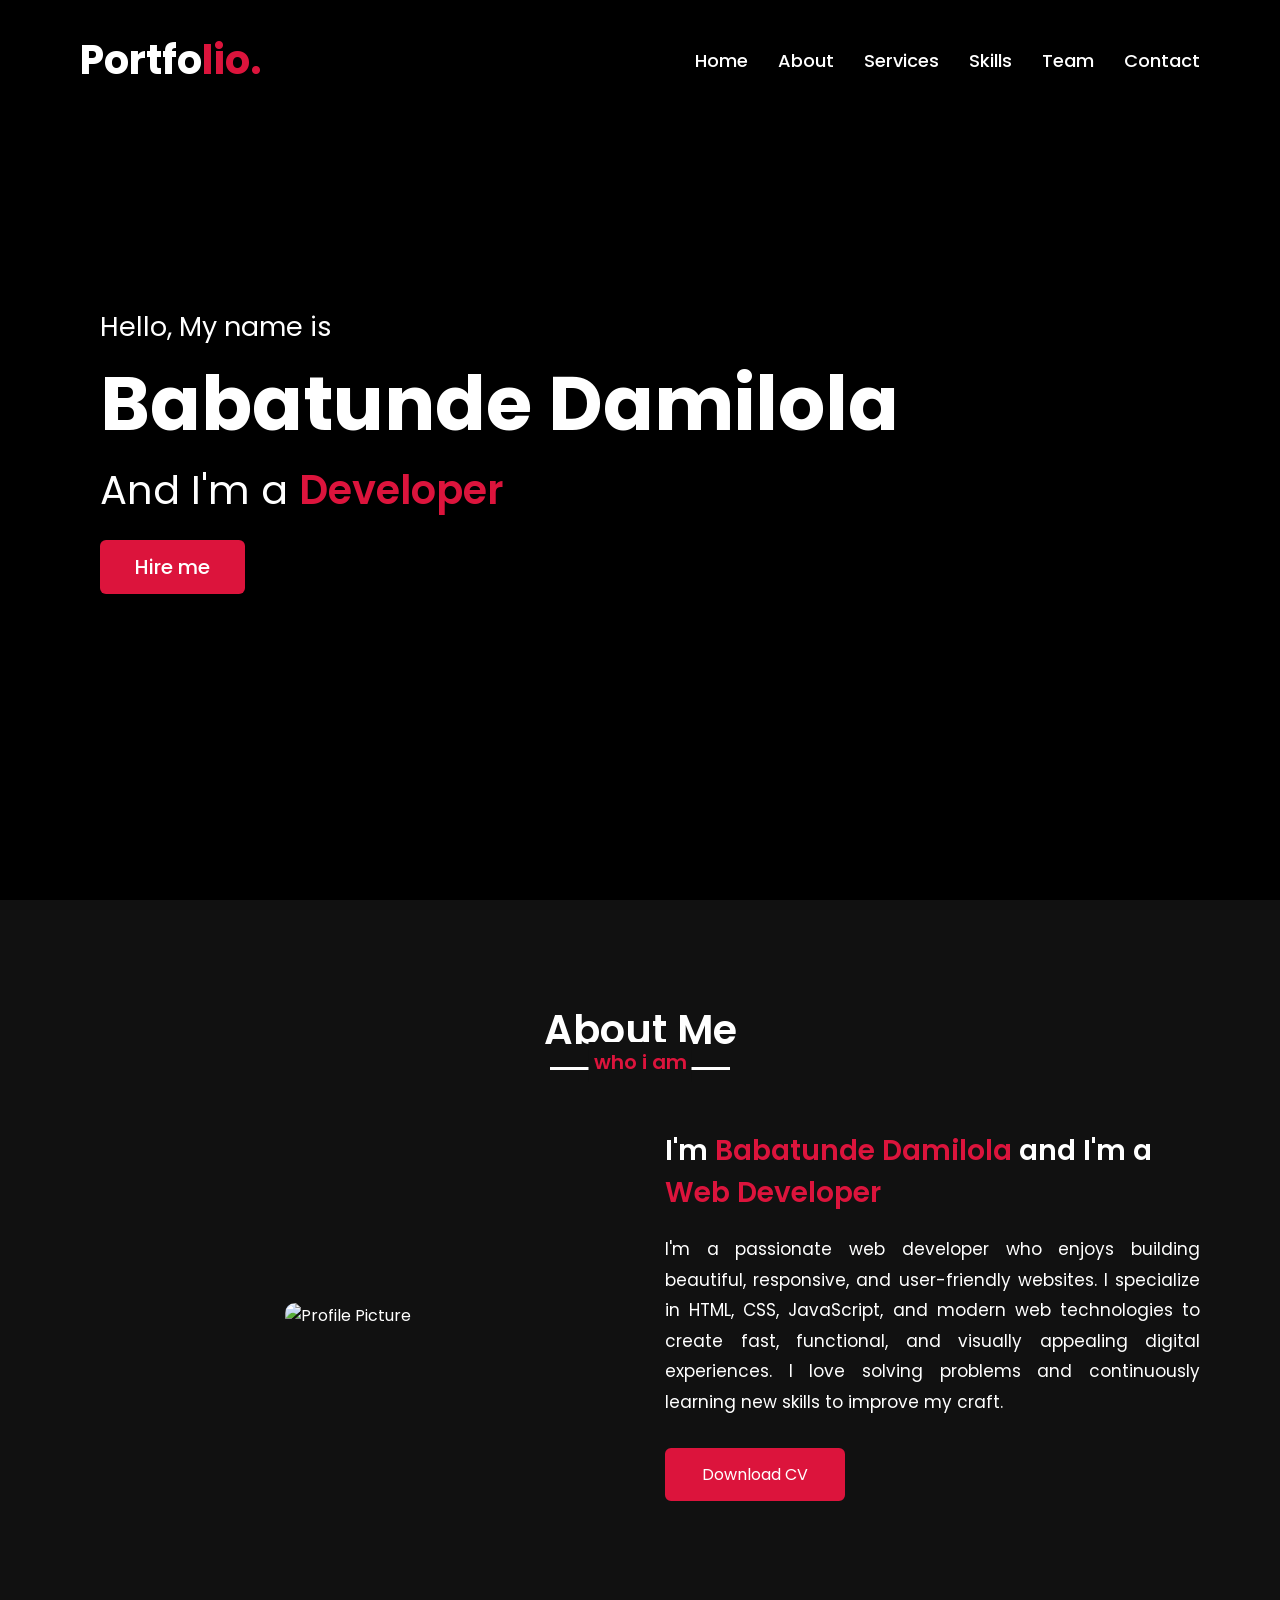
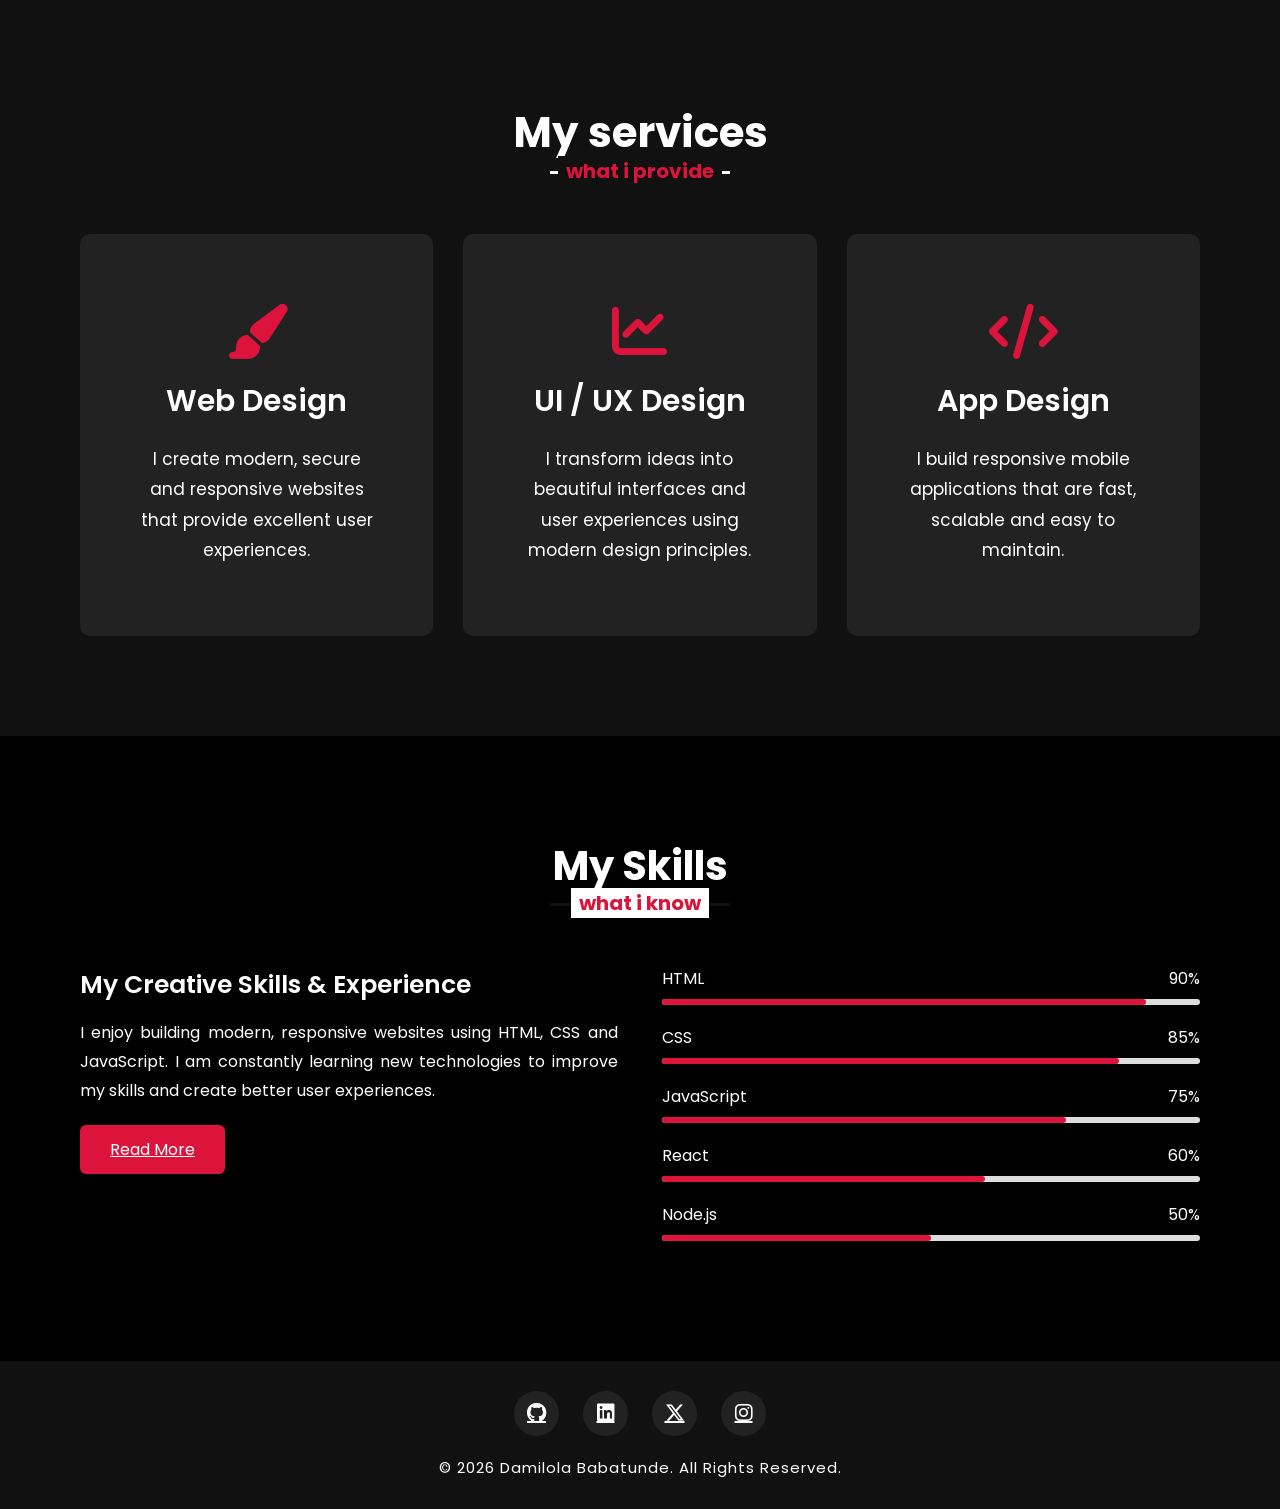
==== commit 31ad2716: "Update index.html This commit removes the entire HTML structure from the index.html file, including " ====
--- a/index.html
+++ b/index.html
@@ -206,211 +206,3 @@
 
   <p>© 2026 Damilola Babatunde. All Rights Reserved.</p>
 </footer>
-<!doctype html>
-<html lang="en">
-  <head>
-    <meta charset="UTF-8" />
-    <meta name="viewport" content="width=device-width, initial-scale=1.0" />
-    <link rel="stylesheet" href="style.css" />
-    <title>My Portfolio</title>
-    <link
-      rel="stylesheet"
-      href="https://cdnjs.cloudflare.com/ajax/libs/font-awesome/6.7.2/css/all.min.css"
-    />
-    <script src="script.js"></script>
-  </head>
-  <body>
-    <header>
-      <nav class="navbar">
-        <div class="max-width">
-          <div class="logo">
-            <a href="#">Portfo<span>lio.</span></a>
-          </div>
-
-          <ul class="menu">
-            <li><a href="#home">Home</a></li>
-            <li><a href="#about">About</a></li>
-            <li><a href="#services">Services</a></li>
-            <li><a href="#skills">Skills</a></li>
-            <li><a href="#team">Team</a></li>
-            <li><a href="#contact">Contact</a></li>
-          </ul>
-          <div class="menu-btn">
-            <i class="fas fa-bars"></i>
-          </div>
-        </div>
-      </nav>
-    </header>
-    <section class="home">
-      <div class="home-content">
-        <div class="text-1">Hello, My name is</div>
-        <div class="text-2">Babatunde Damilola</div>
-        <div class="text-3">And I'm a <span>Developer</span></div>
-        <a href="#" class="hire-btn">Hire me</a>
-      </div>
-    </section>
-  </body>
-</html>
-<!-- About Section -->
-<section class="about" id="about">
-  <div class="max-width">
-    <h2 class="title">About Me</h2>
-
-    <div class="about-content">
-      <div class="column left">
-        <img src="images/profile.jpg" alt="Profile Picture" />
-      </div>
-
-      <div class="column right">
-        <div class="text">
-          I'm <span>Babatunde Damilola</span> and I'm a
-          <span>Web Developer</span>
-        </div>
-
-        <p>
-          I'm a passionate web developer who enjoys building beautiful,
-          responsive, and user-friendly websites. I specialize in HTML, CSS,
-          JavaScript, and modern web technologies to create fast, functional,
-          and visually appealing digital experiences. I love solving problems
-          and continuously learning new skills to improve my craft.
-        </p>
-
-        <a href="#">Download CV</a>
-      </div>
-    </div>
-  </div>
-</section>
-<section class="services" id="services">
-  <div class="max-width">
-    <h2 class="title">My services</h2>
-
-    <div class="serv-content">
-      <div class="card">
-        <div class="box">
-          <i class="fas fa-paint-brush"></i>
-
-          <div class="text">Web Design</div>
-
-          <p>
-            I create modern, secure and responsive websites that provide
-            excellent user experiences.
-          </p>
-        </div>
-      </div>
-
-      <div class="card">
-        <div class="box">
-          <i class="fas fa-chart-line"></i>
-
-          <div class="text">UI / UX Design</div>
-
-          <p>
-            I transform ideas into beautiful interfaces and user experiences
-            using modern design principles.
-          </p>
-        </div>
-      </div>
-
-      <div class="card">
-        <div class="box">
-          <i class="fas fa-code"></i>
-
-          <div class="text">App Design</div>
-
-          <p>
-            I build responsive mobile applications that are fast, scalable and
-            easy to maintain.
-          </p>
-        </div>
-      </div>
-    </div>
-  </div>
-</section>
-<section class="skills" id="skills">
-  <div class="max-width">
-    <h2 class="title">My Skills</h2>
-
-    <div class="skills-content">
-      <!-- Left Side -->
-
-      <div class="column left">
-        <div class="text">My Creative Skills & Experience</div>
-
-        <p>
-          I enjoy building modern, responsive websites using HTML, CSS and
-          JavaScript. I am constantly learning new technologies to improve my
-          skills and create better user experiences.
-        </p>
-
-        <a href="#">Read More</a>
-      </div>
-
-      <!-- Right Side -->
-
-      <div class="column right">
-        <div class="bars">
-          <div class="info">
-            <span>HTML</span>
-            <span>90%</span>
-          </div>
-
-          <div class="line html"></div>
-        </div>
-
-        <div class="bars">
-          <div class="info">
-            <span>CSS</span>
-            <span>85%</span>
-          </div>
-
-          <div class="line css"></div>
-        </div>
-
-        <div class="bars">
-          <div class="info">
-            <span>JavaScript</span>
-            <span>75%</span>
-          </div>
-
-          <div class="line javascript"></div>
-        </div>
-
-        <div class="bars">
-          <div class="info">
-            <span>React</span>
-            <span>60%</span>
-          </div>
-
-          <div class="line react"></div>
-        </div>
-
-        <div class="bars">
-          <div class="info">
-            <span>Node.js</span>
-            <span>50%</span>
-          </div>
-
-          <div class="line node"></div>
-        </div>
-      </div>
-    </div>
-  </div>
-</section>
-
-<footer>
-  <div class="social-icons">
-    <a href="https://github.com/alicebab2018-a11y"
-      ><i class="fab fa-github"></i
-    ></a>
-
-    <a href="#"><i class="fab fa-linkedin"></i></a>
-
-    <a href="#"><i class="fab fa-x-twitter"></i></a>
-
-    <a href="https://www.instagram.com/dammy12310/?__pwa=1#"
-      ><i class="fab fa-instagram"></i
-    ></a>
-  </div>
-
-  <p>© 2026 Damilola Babatunde. All Rights Reserved.</p>
-</footer>
--- a/style.css
+++ b/style.css
@@ -341,38 +341,39 @@
 .card:hover .text {
     color: white;
 }
+
 /* ============================= */
 /* LARGE TABLETS */
 /* ============================= */
-@media (max-width: 991px){
-
-    .max-width{
+@media (max-width: 991px) {
+
+    .max-width {
         padding: 0 50px;
     }
 
-    .home .text-2{
+    .home .text-2 {
         font-size: 65px;
     }
 
-    .home .text-3{
+    .home .text-3 {
         font-size: 35px;
     }
 
     .about-content,
     .serv-content,
     .skills-content,
-    .contact-content{
+    .contact-content {
         flex-wrap: wrap;
     }
 
     .about-content .left,
     .about-content .right,
     .skills-content .column,
-    .contact-content .column{
+    .contact-content .column {
         width: 100%;
     }
 
-    .card{
+    .card {
         width: calc(50% - 15px);
     }
 
@@ -381,98 +382,98 @@
 /* ============================= */
 /* TABLETS */
 /* ============================= */
-@media (max-width:768px){
-
-    .max-width{
+@media (max-width:768px) {
+
+    .max-width {
         padding: 0 30px;
     }
 
     /* Navbar */
 
-    .menu{
+    .menu {
         position: fixed;
-        background:#111;
-        height:100vh;
-        width:100%;
-        left:-100%;
-        top:0;
-        text-align:center;
-        padding-top:80px;
-        transition:.4s;
-        display:block;
-    }
-
-    .menu.active{
-        left:0;
-    }
-
-    .menu li{
-        display:block;
-        margin:30px 0;
-    }
-
-    .menu li a{
-        font-size:25px;
-    }
-
-    .menu-btn{
-        display:block;
-        color:white;
-        font-size:28px;
-        cursor:pointer;
+        background: #111;
+        height: 100vh;
+        width: 100%;
+        left: -100%;
+        top: 0;
+        text-align: center;
+        padding-top: 80px;
+        transition: .4s;
+        display: block;
+    }
+
+    .menu.active {
+        left: 0;
+    }
+
+    .menu li {
+        display: block;
+        margin: 30px 0;
+    }
+
+    .menu li a {
+        font-size: 25px;
+    }
+
+    .menu-btn {
+        display: block;
+        color: white;
+        font-size: 28px;
+        cursor: pointer;
     }
 
     /* Home */
 
-    .home{
-        text-align:center;
-    }
-
-    .home-content{
-        width:100%;
-    }
-
-    .home .text-1{
-        font-size:24px;
-    }
-
-    .home .text-2{
-        font-size:55px;
-    }
-
-    .home .text-3{
-        font-size:30px;
-    }
-
-    .hire-btn{
-        font-size:18px;
-        padding:12px 30px;
+    .home {
+        text-align: center;
+    }
+
+    .home-content {
+        width: 100%;
+    }
+
+    .home .text-1 {
+        font-size: 24px;
+    }
+
+    .home .text-2 {
+        font-size: 55px;
+    }
+
+    .home .text-3 {
+        font-size: 30px;
+    }
+
+    .hire-btn {
+        font-size: 18px;
+        padding: 12px 30px;
     }
 
     /* About */
 
-    .about-content{
-        flex-direction:column;
-        text-align:center;
-    }
-
-    .about-content .left img{
-        width:260px;
-    }
-
-    .about-content .right{
-        margin-top:40px;
+    .about-content {
+        flex-direction: column;
+        text-align: center;
+    }
+
+    .about-content .left img {
+        width: 260px;
+    }
+
+    .about-content .right {
+        margin-top: 40px;
     }
 
     /* Services */
 
-    .serv-content{
-        justify-content:center;
-    }
-
-    .card{
-        width:100%;
-        max-width:450px;
+    .serv-content {
+        justify-content: center;
+    }
+
+    .card {
+        width: 100%;
+        max-width: 450px;
     }
 
 }
@@ -480,62 +481,229 @@
 /* ============================= */
 /* MOBILE */
 /* ============================= */
-@media (max-width:480px){
-
-    .max-width{
-        padding:0 20px;
-    }
-
-    .logo a{
-        font-size:30px;
-    }
-
-    .home .text-1{
-        font-size:18px;
-    }
-
-    .home .text-2{
-        font-size:38px;
-    }
-
-    .home .text-3{
-        font-size:22px;
-    }
-
-    .title{
-        font-size:32px;
+@media (max-width:480px) {
+
+    .max-width {
+        padding: 0 20px;
+    }
+
+    .logo a {
+        font-size: 30px;
+    }
+
+    .home .text-1 {
+        font-size: 18px;
+    }
+
+    .home .text-2 {
+        font-size: 38px;
+    }
+
+    .home .text-3 {
+        font-size: 22px;
+    }
+
+    .title {
+        font-size: 32px;
     }
 
     .about .title::after,
     .services .title::after,
     .skills .title::after,
-    .contact .title::after{
-        font-size:16px;
-    }
-
-    .about-content .left img{
-        width:200px;
-    }
-
-    .box{
-        padding:30px 20px;
-    }
-
-    .box i{
-        font-size:45px;
-    }
-
-    .box .text{
-        font-size:22px;
-    }
-
-    .box p{
-        font-size:15px;
-    }
-
-    .hire-btn{
-        width:100%;
-        text-align:center;
-    }
-
-}
+    .contact .title::after {
+        font-size: 16px;
+    }
+
+    .about-content .left img {
+        width: 200px;
+    }
+
+    .box {
+        padding: 30px 20px;
+    }
+
+    .box i {
+        font-size: 45px;
+    }
+
+    .box .text {
+        font-size: 22px;
+    }
+
+    .box p {
+        font-size: 15px;
+    }
+
+    .hire-btn {
+        width: 100%;
+        text-align: center;
+    }
+
+}
+
+.menu-btn {
+    display: none;
+}
+
+/*==========================
+        SKILLS
+===========================*/
+
+.skills {
+    padding: 100px 0;
+}
+
+.skills .title {
+    text-align: center;
+    font-size: 40px;
+    font-weight: 700;
+    margin-bottom: 70px;
+    position: relative;
+}
+
+.skills .title::before {
+    content: "";
+    position: absolute;
+    width: 180px;
+    height: 3px;
+    background: #111;
+    left: 50%;
+    bottom: -10px;
+    transform: translateX(-50%);
+}
+
+.skills .title::after {
+    content: "what i know";
+    position: absolute;
+    left: 50%;
+    bottom: -22px;
+    transform: translateX(-50%);
+    background: #fff;
+    color: crimson;
+    padding: 0 8px;
+    font-size: 20px;
+}
+
+.skills-content {
+    display: flex;
+    justify-content: space-between;
+    flex-wrap: wrap;
+}
+
+.skills-content .column {
+    width: 48%;
+}
+
+.skills-content .left .text {
+    font-size: 25px;
+    font-weight: 600;
+    margin-bottom: 15px;
+}
+
+.skills-content .left p {
+    text-align: justify;
+    line-height: 1.8;
+}
+
+.skills-content .left a {
+    display: inline-block;
+    background: crimson;
+    color: #fff;
+    padding: 12px 30px;
+    margin-top: 20px;
+    border-radius: 6px;
+    transition: .3s;
+}
+
+.skills-content .left a:hover {
+    background: none;
+    color: crimson;
+    border: 2px solid crimson;
+}
+
+.skills-content .right .bars {
+    margin-bottom: 20px;
+}
+
+.skills-content .right .info {
+    display: flex;
+    justify-content: space-between;
+    margin-bottom: 8px;
+}
+
+.skills-content .right .line {
+    height: 6px;
+    width: 100%;
+    background: #ddd;
+    position: relative;
+    border-radius: 5px;
+}
+
+.skills-content .right .line::before {
+    content: "";
+    position: absolute;
+    height: 100%;
+    background: crimson;
+    border-radius: 5px;
+}
+
+/* Skill Levels */
+
+.line.html::before {
+    width: 90%;
+}
+
+.line.css::before {
+    width: 85%;
+}
+
+.line.javascript::before {
+    width: 75%;
+}
+
+.line.react::before {
+    width: 60%;
+}
+
+.line.node::before {
+    width: 50%;
+}
+
+/*==========================
+        FOOTER
+===========================*/
+
+footer {
+    background: #111;
+    color: #fff;
+    text-align: center;
+    padding: 30px 20px;
+}
+
+.social-icons {
+    margin-bottom: 20px;
+}
+
+.social-icons a {
+    display: inline-flex;
+    justify-content: center;
+    align-items: center;
+    width: 45px;
+    height: 45px;
+    margin: 0 10px;
+    background: #222;
+    color: #fff;
+    border-radius: 50%;
+    font-size: 20px;
+    transition: .3s;
+}
+
+.social-icons a:hover {
+    background: crimson;
+    transform: translateY(-5px);
+}
+
+footer p {
+    font-size: 15px;
+    letter-spacing: 1px;
+}
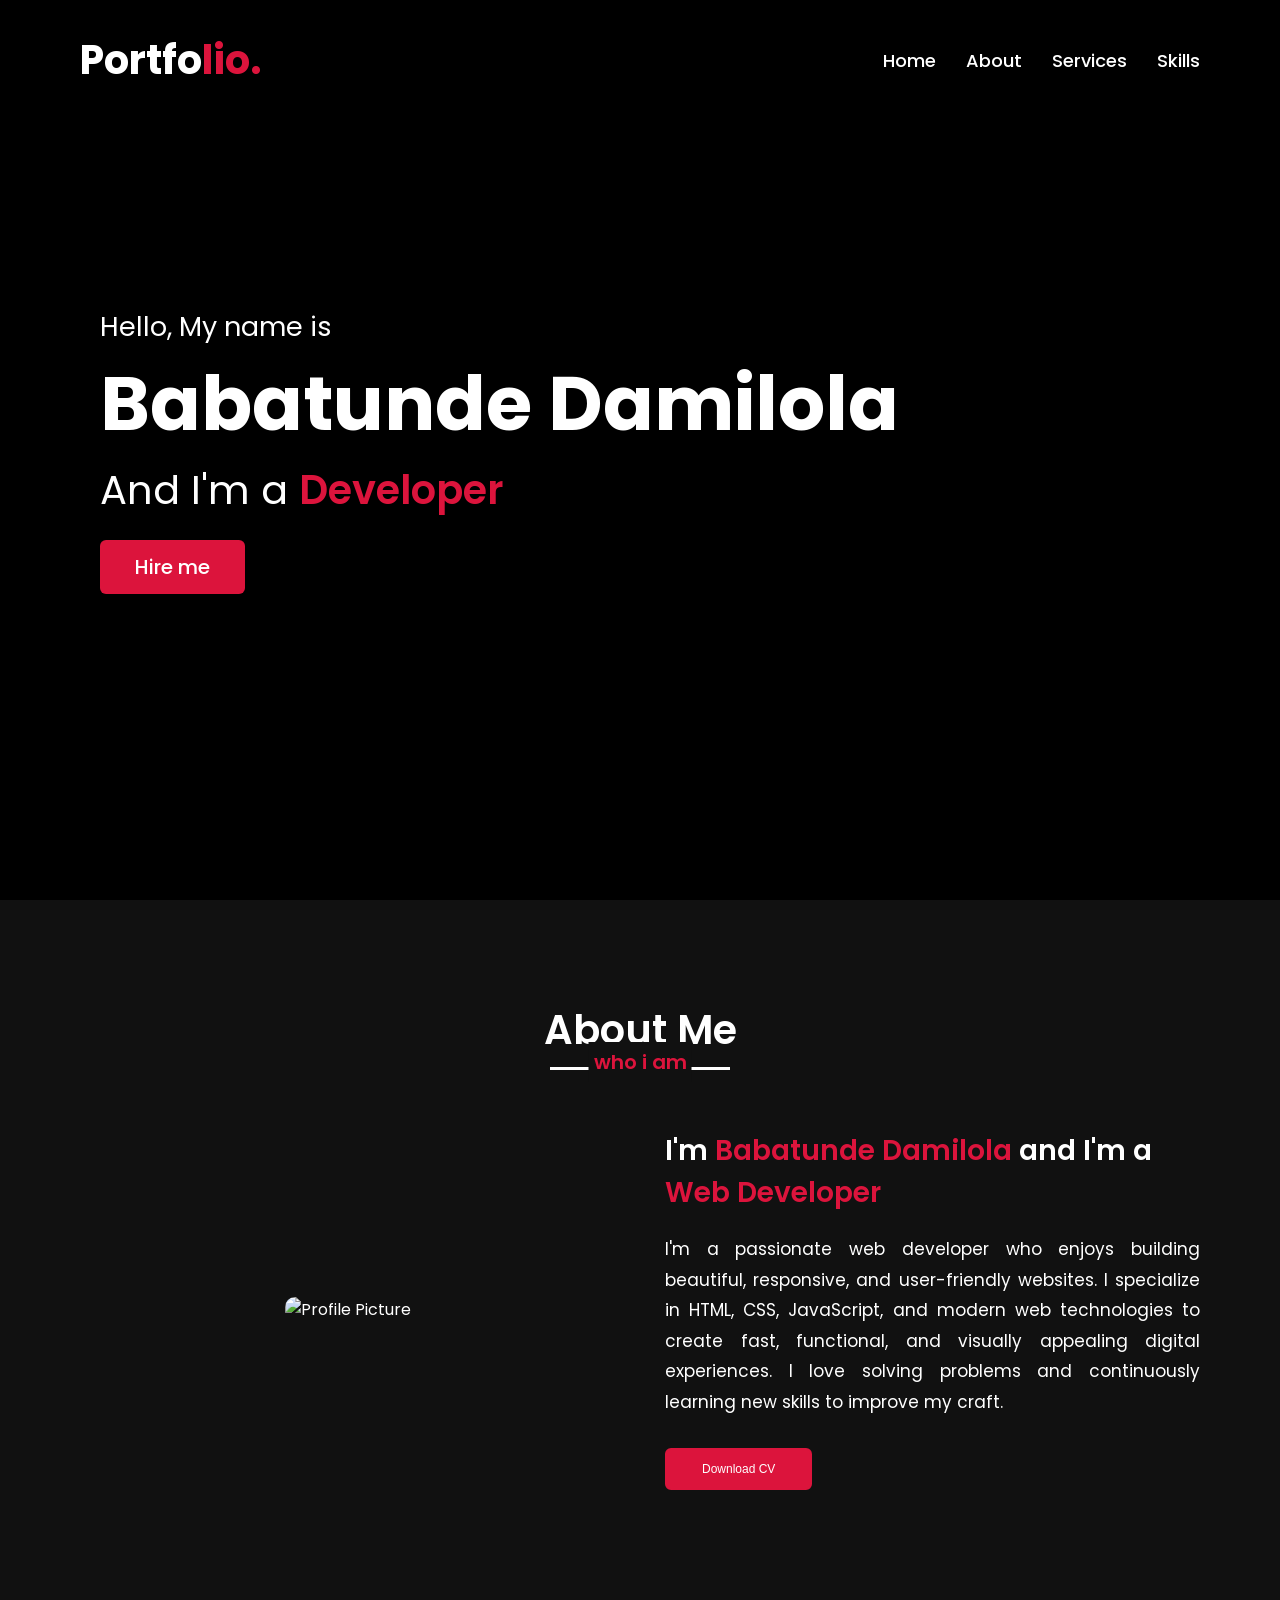
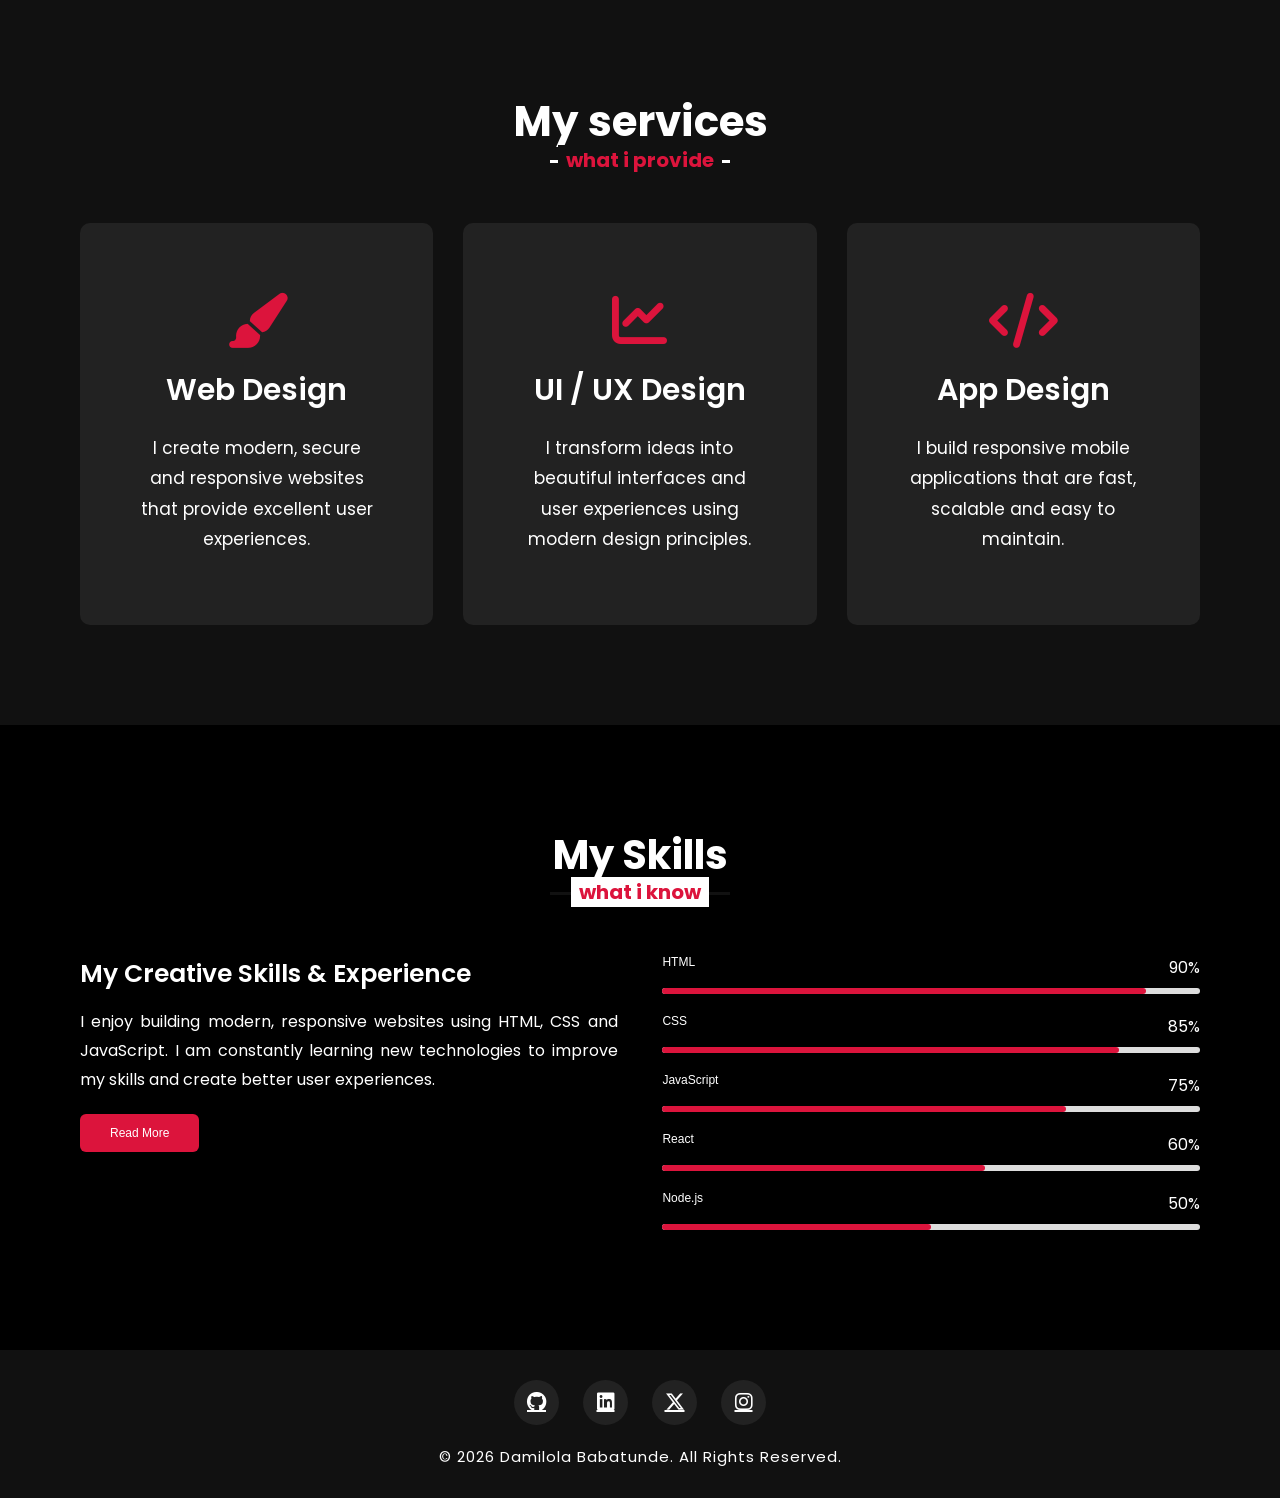
==== commit a83219d0: "Refactor HTML structure and styling Updated links and added inline styles for better presentation." ====
--- a/index.html
+++ b/index.html
@@ -24,8 +24,6 @@
             <li><a href="#about">About</a></li>
             <li><a href="#services">Services</a></li>
             <li><a href="#skills">Skills</a></li>
-            <li><a href="#team">Team</a></li>
-            <li><a href="#contact">Contact</a></li>
           </ul>
           <div class="menu-btn">
             <i class="fas fa-bars"></i>
@@ -33,7 +31,7 @@
         </div>
       </nav>
     </header>
-    <section class="home">
+    <section class="home" id="home">
       <div class="home-content">
         <div class="text-1">Hello, My name is</div>
         <div class="text-2">Babatunde Damilola</div>
@@ -67,7 +65,9 @@
           and continuously learning new skills to improve my craft.
         </p>
 
-        <a href="#">Download CV</a>
+        <a href="#" style="font-family: sans-serif; font-size: 12px"
+          >Download CV</a
+        >
       </div>
     </div>
   </div>
@@ -128,13 +128,21 @@
       <div class="column left">
         <div class="text">My Creative Skills & Experience</div>
 
-        <p>
+        <p class="text1">
           I enjoy building modern, responsive websites using HTML, CSS and
           JavaScript. I am constantly learning new technologies to improve my
           skills and create better user experiences.
         </p>
 
-        <a href="#">Read More</a>
+        <a
+          href="#"
+          style="
+            text-decoration: none;
+            font-family: sans-serif;
+            font-size: 12px;
+          "
+          >Read More</a
+        >
       </div>
 
       <!-- Right Side -->
@@ -142,7 +150,7 @@
       <div class="column right">
         <div class="bars">
           <div class="info">
-            <span>HTML</span>
+            <span style="font-family: sans-serif; font-size: 12px">HTML</span>
             <span>90%</span>
           </div>
 
@@ -151,7 +159,7 @@
 
         <div class="bars">
           <div class="info">
-            <span>CSS</span>
+            <span style="font-family: sans-serif; font-size: 12px">CSS</span>
             <span>85%</span>
           </div>
 
@@ -160,7 +168,9 @@
 
         <div class="bars">
           <div class="info">
-            <span>JavaScript</span>
+            <span style="font-family: sans-serif; font-size: 12px"
+              >JavaScript</span
+            >
             <span>75%</span>
           </div>
 
@@ -169,7 +179,7 @@
 
         <div class="bars">
           <div class="info">
-            <span>React</span>
+            <span style="font-family: sans-serif; font-size: 12px">React</span>
             <span>60%</span>
           </div>
 
@@ -178,7 +188,9 @@
 
         <div class="bars">
           <div class="info">
-            <span>Node.js</span>
+            <span style="font-family: sans-serif; font-size: 12px"
+              >Node.js</span
+            >
             <span>50%</span>
           </div>
 
@@ -191,7 +203,7 @@
 
 <footer>
   <div class="social-icons">
-    <a href="https://github.com/alicebab2018-a11y"
+    <a href="https://github.com/alicebab2018-a11y" target="_blank"
       ><i class="fab fa-github"></i
     ></a>
 
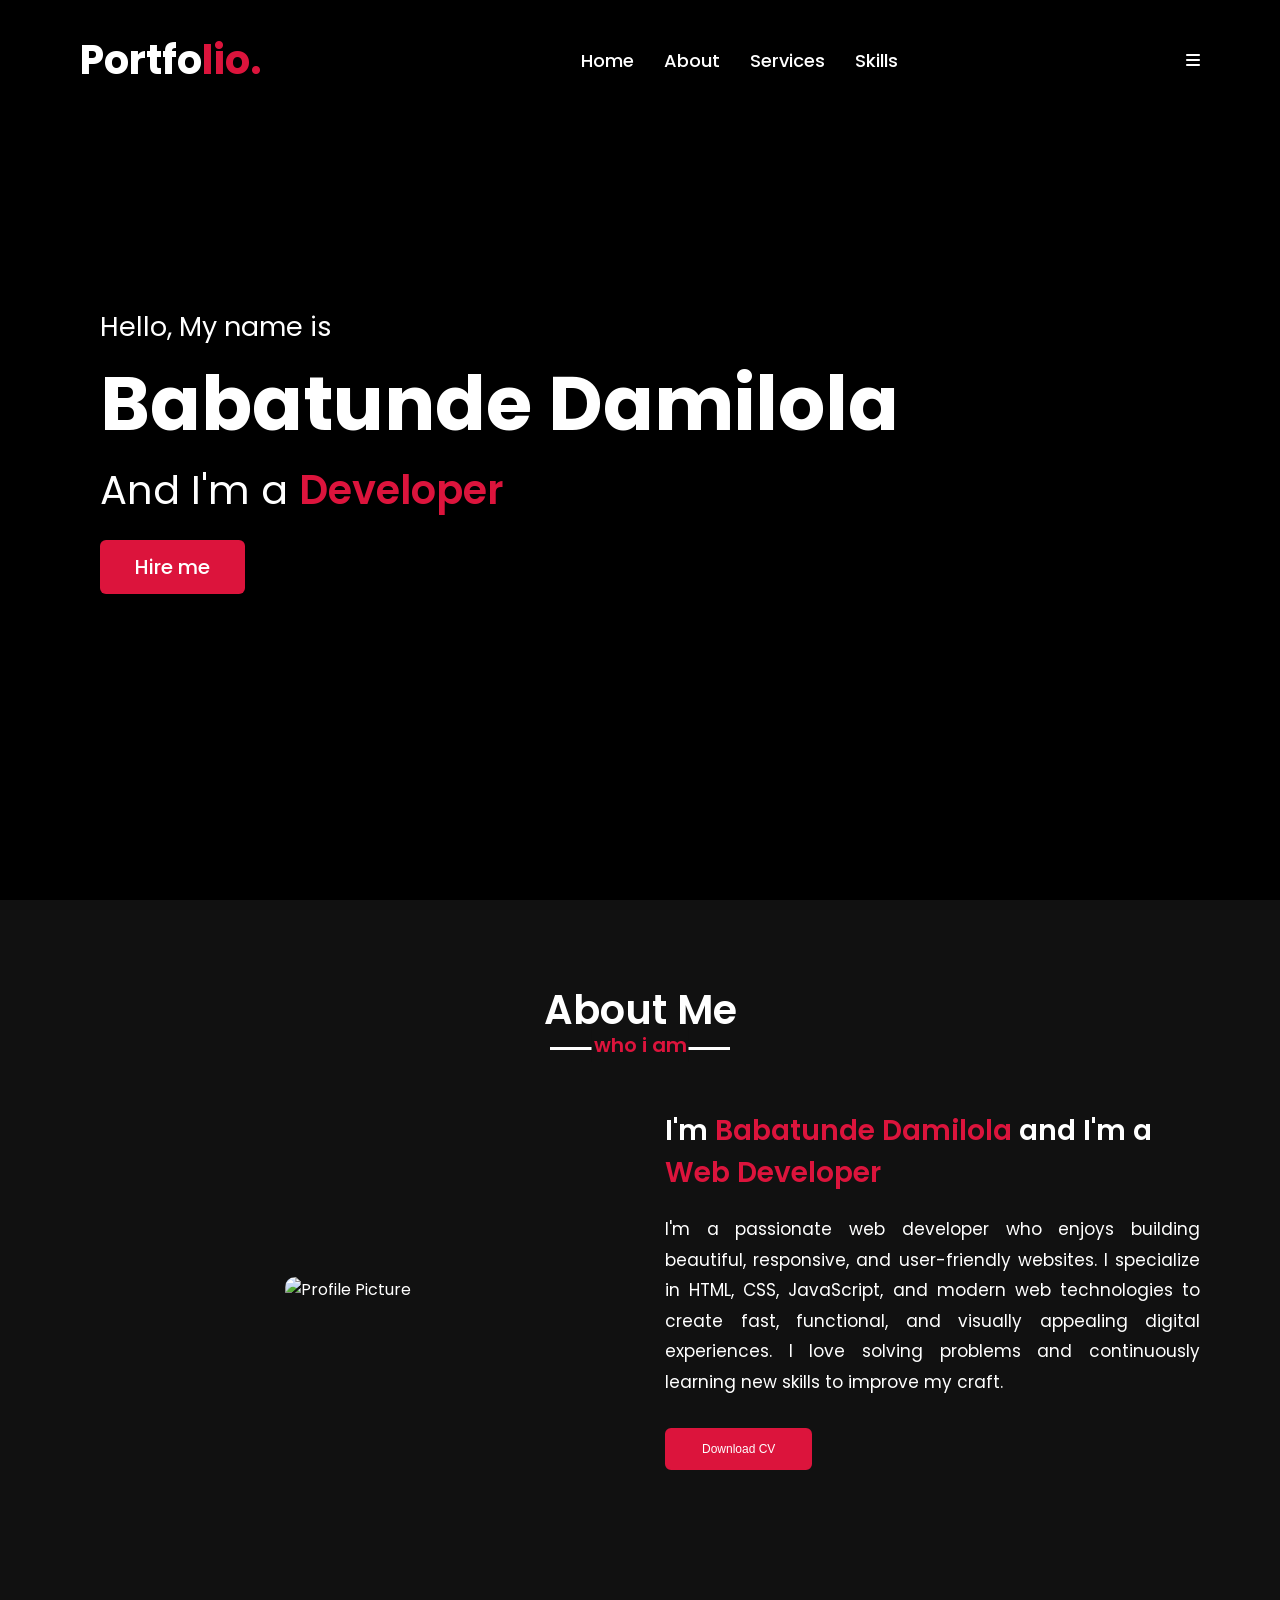
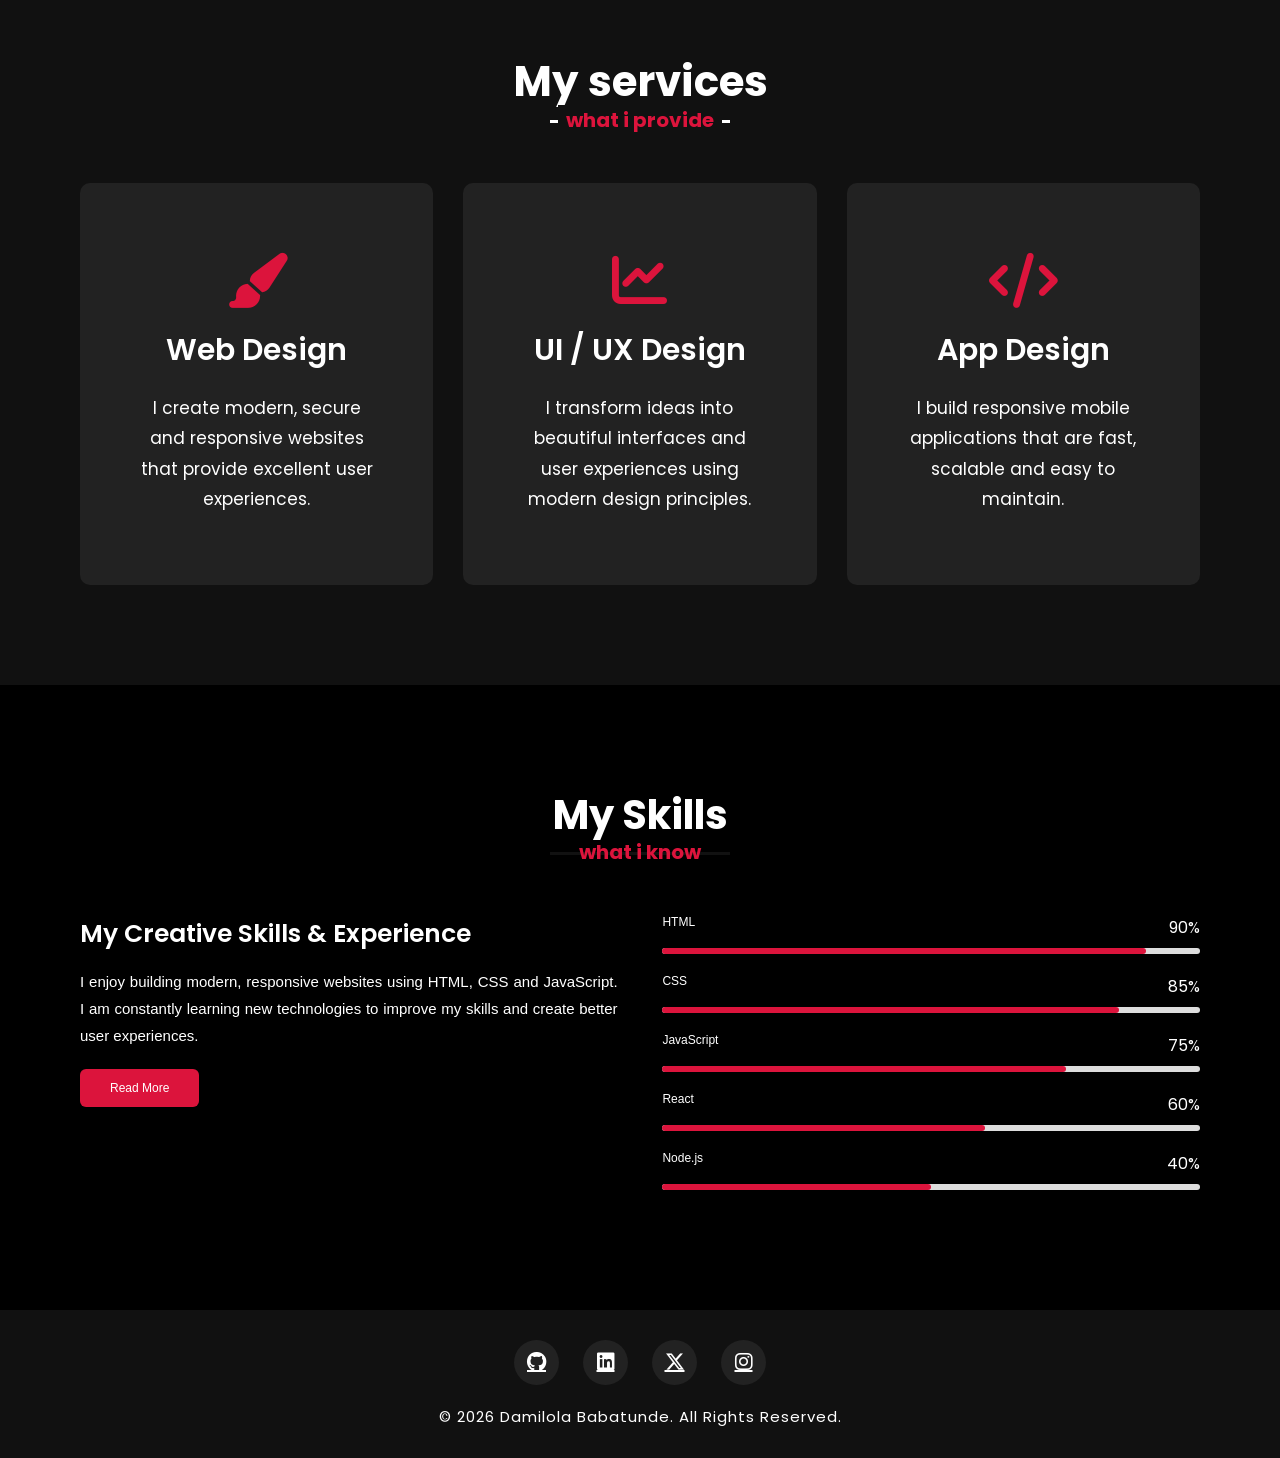
==== commit 73433929: "Update index.html" ====
--- a/index.html
+++ b/index.html
@@ -9,34 +9,62 @@
       rel="stylesheet"
       href="https://cdnjs.cloudflare.com/ajax/libs/font-awesome/6.7.2/css/all.min.css"
     />
+    <link rel="stylesheet"
+href="https://cdnjs.cloudflare.com/ajax/libs/font-awesome/6.7.2/css/all.min.css">
     <script src="script.js"></script>
   </head>
   <body>
-    <header>
-      <nav class="navbar">
-        <div class="max-width">
-          <div class="logo">
-            <a href="#">Portfo<span>lio.</span></a>
-          </div>
-
-          <ul class="menu">
-            <li><a href="#home">Home</a></li>
-            <li><a href="#about">About</a></li>
-            <li><a href="#services">Services</a></li>
-            <li><a href="#skills">Skills</a></li>
-          </ul>
-          <div class="menu-btn">
+    <!-- NAVBAR -->
+<nav class="navbar">
+
+    <div class="max-width">
+
+        <!-- LOGO -->
+        <div class="logo">
+            <a href="#home">
+                Portfo<span>lio.</span>
+            </a>
+        </div>
+
+        <!-- MENU -->
+        <ul class="menu">
+
+            <li>
+                <a href="#home">Home</a>
+            </li>
+
+            <li>
+                <a href="#about">About</a>
+            </li>
+
+            <li>
+                <a href="#services">Services</a>
+            </li>
+
+            <li>
+                <a href="#skills">Skills</a>
+            </li>
+
+            
+            
+
+        </ul>
+
+ 
+       
             <i class="fas fa-bars"></i>
-          </div>
-        </div>
-      </nav>
-    </header>
+
+        </button>
+
+    </div>
+
+</nav>
     <section class="home" id="home">
       <div class="home-content">
         <div class="text-1">Hello, My name is</div>
         <div class="text-2">Babatunde Damilola</div>
         <div class="text-3">And I'm a <span>Developer</span></div>
-        <a href="#" class="hire-btn">Hire me</a>
+        <a href="hire-me.html" class="hire-btn">Hire me</a>
       </div>
     </section>
   </body>
@@ -65,7 +93,7 @@
           and continuously learning new skills to improve my craft.
         </p>
 
-        <a href="#" style="font-family: sans-serif; font-size: 12px"
+        <a href="Damilola_Babatunde_CV.docx" download style="font-family: sans-serif; font-size: 12px"
           >Download CV</a
         >
       </div>
@@ -135,7 +163,7 @@
         </p>
 
         <a
-          href="#"
+          href="read-more.html"
           style="
             text-decoration: none;
             font-family: sans-serif;
@@ -191,7 +219,7 @@
             <span style="font-family: sans-serif; font-size: 12px"
               >Node.js</span
             >
-            <span>50%</span>
+            <span>40%</span>
           </div>
 
           <div class="line node"></div>
--- a/style.css
+++ b/style.css
@@ -134,7 +134,7 @@
 .about {
     background: #111;
     color: #fff;
-    padding: 100px 0;
+    padding: 80px 0;
 }
 
 .max-width {
@@ -169,7 +169,7 @@
     left: 50%;
     font-size: 20px;
     color: crimson;
-    padding: 5px;
+    padding: 2px;
     background: #111;
     transform: translateX(-50%);
 }
@@ -578,7 +578,6 @@
     left: 50%;
     bottom: -22px;
     transform: translateX(-50%);
-    background: #fff;
     color: crimson;
     padding: 0 8px;
     font-size: 20px;
@@ -645,6 +644,12 @@
     height: 100%;
     background: crimson;
     border-radius: 5px;
+}
+
+.text1 {
+    font-family: sans-serif;
+    font-size: 15px;
+
 }
 
 /* Skill Levels */
